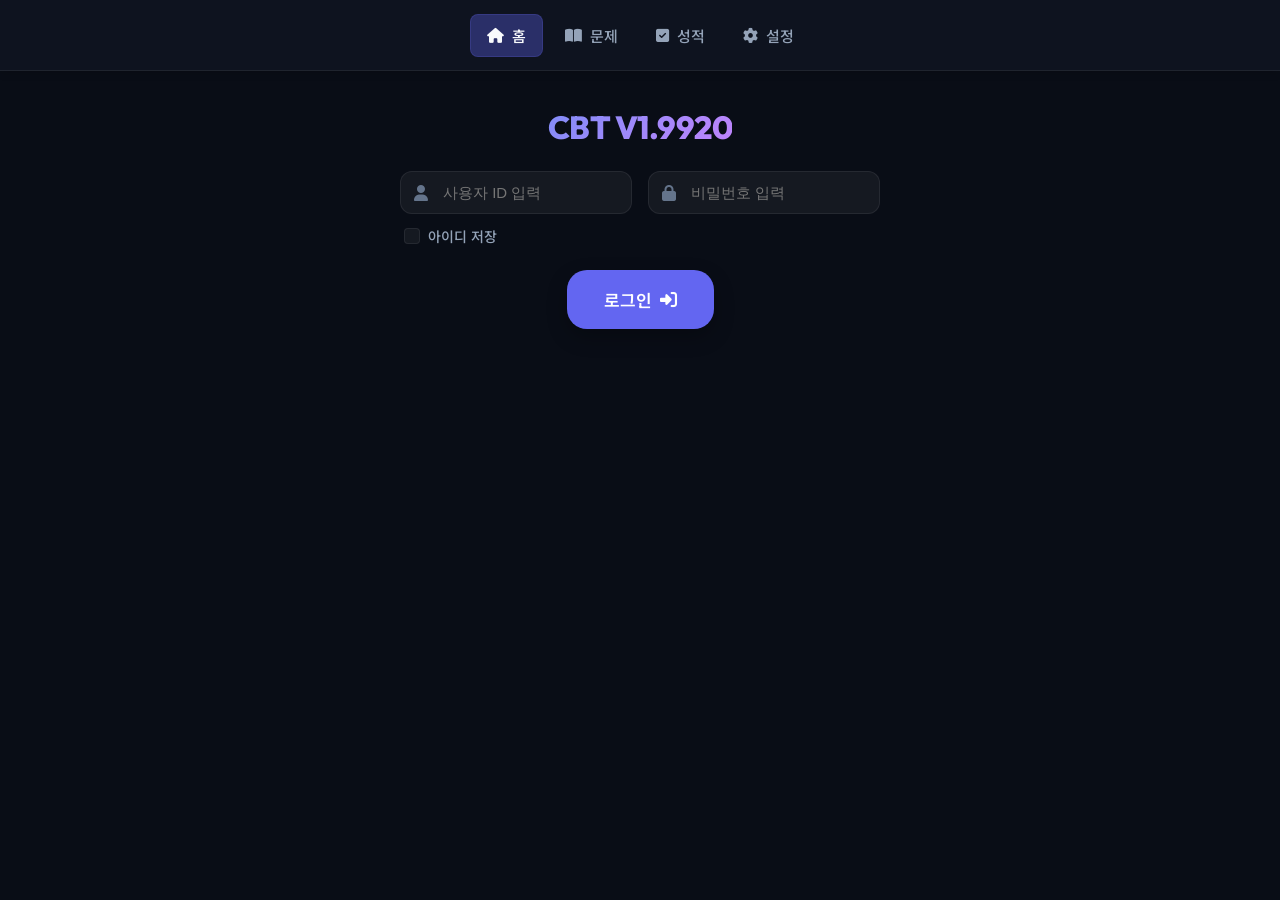
==== index.html @ db6ed2b8 "V1.9921" ====
<!-- ======================================================= -->
<!-- CBT 웹 앱 Version: V1.9921                            -->
<!-- ======================================================= -->
<!DOCTYPE html>
<html lang="ko">
<head>
    <meta charset="UTF-8">
    <meta name="viewport" content="width=device-width, initial-scale=1.0">
    <title>CBT V1.9921 - 최강 CBT 스타일 문제풀이</title>
    <meta name="description" content="에너지기능사, 에너지산업관리기사, 에너지기능장, 가스기능사, 공조기능사 기출문제 무료 CBT 풀이 사이트. 실시간 채점 및 자동 힌트 제공.">
    <!-- Google Fonts -->
    <link rel="preconnect" href="https://fonts.googleapis.com">
    <link rel="preconnect" href="https://fonts.gstatic.com" crossorigin>
    <link href="https://fonts.googleapis.com/css2?family=Inter:wght@300;400;500;600;700&family=Noto+Sans+KR:wght@300;400;500;700&family=Outfit:wght@400;600;800&display=swap" rel="stylesheet">
    <!-- FontAwesome for icons -->
    <link rel="stylesheet" href="https://cdnjs.cloudflare.com/ajax/libs/font-awesome/6.4.0/css/all.min.css">
    <!-- Custom CSS -->
    <link rel="stylesheet" href="css/style.css?v=1.9921">
</head>
<body>
    <!-- Premium Header -->
    <header class="app-header">
        <div class="header-container">
            <nav class="main-nav">
                <button class="nav-item active" data-tab="home" id="nav-home">
                    <i class="fa-solid fa-house"></i> <span class="nav-text">홈</span>
                </button>
                <button class="nav-item" data-tab="quiz" id="nav-quiz">
                    <i class="fa-solid fa-book-open"></i> <span class="nav-text">문제</span>
                </button>
                <button class="nav-item" data-tab="grading" id="nav-grading">
                    <i class="fa-solid fa-square-check"></i> <span class="nav-text">성적</span>
                </button>
                <button class="nav-item" data-tab="settings" id="nav-settings">
                    <i class="fa-solid fa-gear"></i> <span class="nav-text">설정</span>
                </button>
            </nav>
        </div>
    </header>

    <main class="app-content">
        <!-- 1. Home / Introduction Screen -->
        <section id="home-screen" class="view-section active-view">
            <div class="hero-section">
                <h1 class="hero-title"><span class="gradient-text">CBT V1.9921</span></h1>
                
                <!-- Login Box -->
                <div class="login-box" id="login-form-container">
                    <div class="login-inputs-wrapper">
                        <div class="login-inputs">
                            <div class="input-field">
                                <i class="fa-solid fa-user input-icon"></i>
                                <input type="text" id="login-id" placeholder="사용자 ID 입력" required autocomplete="username">
                            </div>
                            <div class="input-field">
                                <i class="fa-solid fa-lock input-icon"></i>
                                <input type="password" id="login-pw" placeholder="비밀번호 입력" required autocomplete="current-password">
                            </div>
                        </div>
                        <div class="login-options">
                            <label for="save-id-check" class="save-id-label">
                                <input type="checkbox" id="save-id-check">
                                <span>아이디 저장</span>
                            </label>
                        </div>
                    </div>
                </div>

                <!-- Welcome Profile Box -->
                <div class="welcome-box hidden" id="welcome-container">
                    <button class="btn btn-primary hidden" id="home-resume-btn">▶</button>
                </div>

                <div class="hero-buttons">
                    <button class="btn btn-primary btn-large" id="login-submit-btn">
                        로그인 <i class="fa-solid fa-right-to-bracket"></i>
                    </button>
                </div>
            </div>

            <!-- Subject Cards Grid (Hidden initially, shown after click) -->
            <div class="features-section hidden" id="subject-selection-section">
                <div class="subject-grid">
                    <div class="subject-card" data-subject="gas">
                        <div class="subject-card-header">
                            <i class="fa-solid fa-fire subject-icon gas-icon"></i>
                            <h3>가스기능사</h3>
                            <span class="subject-rounds">18회차</span>
                        </div>
                    </div>

                    <div class="subject-card" data-subject="energy_industrial">
                        <div class="subject-card-header">
                            <i class="fa-solid fa-gears subject-icon energy-i-icon"></i>
                            <h3>에너지관리산업기사</h3>
                            <span class="subject-rounds">22회차</span>
                        </div>
                    </div>

                    <div class="subject-card" data-subject="energy_master">
                        <div class="subject-card-header">
                            <i class="fa-solid fa-award subject-icon master-icon"></i>
                            <h3>에너지관리기능장</h3>
                            <span class="subject-rounds">20회차</span>
                        </div>
                    </div>
                    
                    <div class="subject-card" data-subject="energy_craftsman">
                        <div class="subject-card-header">
                            <i class="fa-solid fa-bolt subject-icon energy-icon"></i>
                            <h3>에너지기능사</h3>
                            <span class="subject-rounds">준비 중</span>
                        </div>
                    </div>

                    <div class="subject-card" data-subject="air_conditioning">
                        <div class="subject-card-header">
                            <i class="fa-solid fa-wind subject-icon air-icon"></i>
                            <h3>공조냉동기계기능사</h3>
                            <span class="subject-rounds">준비 중</span>
                        </div>
                    </div>
                </div>
            </div>
        </section>
        <!-- ========================================== -->
        <!-- 2. 과목별 회차 선택 화면 (Rounds Screen)   -->
        <!-- ========================================== -->
        <section id="rounds-screen" class="view-section">
            <!-- 🔥 [V1.9921 신규] 여러 시리즈(기출, 모의 등)가 동적으로 생성될 뼈대 컨테이너 -->
            <!-- 주의: 기존의 고정된 제목(h2), 오답버튼, rounds-list는 지워야 합니다. -->
            <div id="series-container">
                <!-- app.js가 JSON 데이터를 읽어들여 이곳에 자동으로 
                     [시리즈 제목 : 오답풀기] + [회차버튼 그리드] 세트를 반복해서 만들어냅니다. -->
            </div>
        </section>

        <!-- 3. Quiz Solving Screen -->
        <section id="quiz-screen" class="view-section">
            <div class="quiz-container">
                <!-- Left Pane: Navigation grid (1~60) -->
                <aside class="quiz-sidebar">
                    <div class="sidebar-header">
                        <span class="sidebar-title">답안 마킹 현황</span>
                        <span class="sidebar-progress" id="quiz-progress-text">0 / 60</span>
                    </div>
                    
                    <div class="marking-filter-group" id="marking-filter-group">
                        <button class="marking-filter-btn active" data-filter="all">전체</button>
                        <button class="marking-filter-btn" data-filter="wrong">오답</button>
                        <button class="marking-filter-btn" data-filter="checked">체크</button>
                    </div>
                    
                    <div class="marking-grid" id="marking-sheet">
                        <!-- Dynamically generated marking buttons 1 to 60 -->
                    </div>
                    
                    <div class="sidebar-footer">
                        <button class="btn btn-danger btn-full" id="quiz-submit-btn">
                            <i class="fa-solid fa-paper-plane"></i> 시험 제출하기
                        </button>
                    </div>
                </aside>

                <!-- Right Pane: Main Question display -->
                <article class="quiz-main">
                    <div class="quiz-header">
                        <div class="quiz-meta">
                            <span class="subject-tag" id="quiz-subject-name">가스기능사</span>
                            <span class="round-tag" id="quiz-round-name">2017년 1회</span>
                        </div>
                        <div class="quiz-header-right">
                            <span id="filter-status-badge" class="filter-badge badge-all" style="margin-right: 12px;">전체</span>
                            <div class="quiz-timer" style="margin-right: 10px;">
                                <i class="fa-regular fa-clock"></i> <span id="timer-text">00:00</span>
                            </div>
                            <!-- 🏆 실시간 누적 스코어 표시 영역 -->
                            <div class="quiz-score" id="quiz-score-container" style="background: rgba(16, 185, 129, 0.12); border: 1px solid var(--success-border); padding: 6px 12px; border-radius: 8px; font-size: 15px; font-weight: 700; color: var(--success); display: inline-flex; align-items: center; gap: 6px; min-width: 110px; justify-content: center; margin-right: 10px; font-family: 'Outfit', sans-serif;">
                                <i class="fa-solid fa-trophy"></i>  <span id="score-text">0</span>
                            </div>
                            <button class="btn btn-outline btn-sm" id="calculator-btn" aria-label="계산기" style="display: inline-flex; align-items: center; justify-content: center; width: 38px; height: 38px; padding: 0; border-radius: 50%; margin-right: 10px;"><i class="fa-solid fa-calculator" style="font-size: 1.5em;"></i></button>
                            <button class="btn btn-danger btn-sm" id="quiz-top-submit-btn">제출</button>
                        </div>
                    </div>

                    <!-- Active Question Card -->
                    <div class="question-card" id="active-question-card">
                        <div class="question-title-wrapper">
                            <span class="question-num-badge" id="question-num">01</span>
                            <h3 class="question-text" id="question-text">
                                질문 텍스트가 여기에 표시됩니다.
                            </h3>
                        </div>

                        <!-- Choices List -->
                        <div class="choices-list" id="choices-container">
                            <div class="choice-item" data-choice="1">
                                <button class="choice-num-btn" data-choice="1">
                                    ①
                                    <i class="fa-solid fa-check check-overlay"></i>
                                </button>
                                <button class="choice-text-btn" data-choice="1">보기 1 내용</button>
                            </div>
                            <div class="choice-item" data-choice="2">
                                <button class="choice-num-btn" data-choice="2">
                                    ②
                                    <i class="fa-solid fa-check check-overlay"></i>
                                </button>
                                <button class="choice-text-btn" data-choice="2">보기 2 내용</button>
                            </div>
                            <div class="choice-item" data-choice="3">
                                <button class="choice-num-btn" data-choice="3">
                                    ③
                                    <i class="fa-solid fa-check check-overlay"></i>
                                </button>
                                <button class="choice-text-btn" data-choice="3">보기 3 내용</button>
                            </div>
                            <div class="choice-item" data-choice="4">
                                <button class="choice-num-btn" data-choice="4">
                                    ④
                                    <i class="fa-solid fa-check check-overlay"></i>
                                </button>
                                <button class="choice-text-btn" data-choice="4">보기 4 내용</button>
                            </div>
                        </div>

                        <!-- Interactive Action Buttons -->
                        <div class="question-actions">
                            <button class="btn btn-outline" id="prev-question-btn">
                                <i class="fa-solid fa-chevron-left"></i> 이전
                            </button>
                            <button class="btn btn-warning" id="hint-toggle-btn">
                                <i class="fa-regular fa-lightbulb"></i> 힌트
                            </button>
                            <button class="btn btn-outline" id="next-question-btn">
                                다음 <i class="fa-solid fa-chevron-right"></i>
                            </button>
                        </div>

                        <!-- Auto-opening Explanation Panel -->
                        <div class="explanation-panel collapsed" id="explanation-box">
                            <div class="explanation-content" id="explanation-text">
                                해설 정보가 이곳에 노출됩니다.
                            </div>
                        </div>
                    </div>
                </article>
            </div>
        </section>
        <!-- 5. Grading Dashboard Screen -->
        <section id="grading-screen" class="view-section">
            <div class="grading-dashboard-card" style="background: rgba(255, 255, 255, 0.02); border: 1px solid var(--glass-border); border-radius: var(--border-radius-lg); padding: 24px;">
                <div class="grading-dashboard-header">
                    <h2><i class="fa-solid fa-square-check"></i> 개인 학습 통계 및 로그</h2>
                    <p class="grading-dashboard-subtitle">로그인된 사용자의 실시간 학습 기록 및 정답률 통계입니다.</p>
                </div>

                <!-- Sub Tab Navigation -->
                <div class="sub-tab-container">
                    <button class="sub-tab-btn active" data-subtab="stats">채점</button>
                    <button class="sub-tab-btn" data-subtab="ranking">순위</button>
                </div>

                <!-- Tab 1: Stats & Logs -->
                <div id="subtab-content-stats" class="subtab-content active">
                    <!-- Dashboard Stats Grid (Moved here) -->
                    <div class="stats-grid" style="display: grid; grid-template-columns: repeat(auto-fit, minmax(200px, 1fr)); gap: 16px; margin: 24px 0;">
                        <div class="stat-card">
                            <div class="stat-icon-wrapper purple">
                                <i class="fa-solid fa-book-open"></i>
                            </div>
                            <div class="stat-info">
                                <span class="stat-value" id="stats-total-solved">0</span>
                                <span class="stat-label">푼 문제 수</span>
                            </div>
                        </div>
                        
                        <div class="stat-card">
                            <div class="stat-icon-wrapper green">
                                <i class="fa-solid fa-circle-check"></i>
                            </div>
                            <div class="stat-info">
                                <span class="stat-value" id="stats-correct-rate">0%</span>
                                <span class="stat-label">평균 정답률</span>
                            </div>
                        </div>

                        <div class="stat-card">
                            <div class="stat-icon-wrapper blue">
                                <i class="fa-solid fa-trophy"></i>
                            </div>
                            <div class="stat-info">
                                <span class="stat-value" id="stats-passed-exams">0</span>
                                <span class="stat-label">합격한 회차</span>
                            </div>
                        </div>
                    </div>

                    <div class="user-dashboard-row">
                        <!-- Last Solved Exam Card -->
                        <div class="dashboard-box last-solved-box">
                            <h3><i class="fa-solid fa-clock-rotate-left"></i> 마지막 풀었던 문제</h3>
                            <div id="last-solved-info" class="last-solved-content">
                                <p class="no-data-msg">최근 학습한 이력이 없습니다.</p>
                            </div>
                        </div>

                        <!-- Activity Logs Card -->
                        <div class="dashboard-box logs-box">
                            <h3><i class="fa-solid fa-list-ul"></i> 최근 학습 활동 로그</h3>
                            <div class="logs-container" id="user-activity-logs">
                                <p class="no-data-msg">활동 로그가 없습니다.</p>
                            </div>
                        </div>
                    </div>
                </div>

                <!-- Tab 2: Rankings -->
                <div id="subtab-content-ranking" class="subtab-content">
                    <!-- User Ranking Leaderboard Card -->
                    <div class="dashboard-box ranking-box" style="margin-top: 16px;">
                        <h3><i class="fa-solid fa-ranking-star"></i> 사용자 순위 (게임 스코어)</h3>
                        <div class="ranking-container" id="leaderboard-list">
                            <p class="no-data-msg">순위 정보가 없습니다.</p>
                        </div>
                    </div>
                </div>
            </div>
        </section>

        <!-- 6. Settings Screen -->
        <section id="settings-screen" class="view-section">
            <div class="settings-card">
                <h2 class="settings-title"><i class="fa-solid fa-gear"></i> 설정</h2>
                <div class="settings-list">
                    <div class="settings-item">
                        <div class="settings-info">
                            <span class="settings-label">화면 테마 설정</span>
                            <span class="settings-desc">라이트 모드와 다크 모드를 전환합니다.</span>
                        </div>
                        <button id="theme-toggle" class="icon-btn" aria-label="테마 변경">
                            <i class="fa-solid fa-moon"></i>
                        </button>
                    </div>
                    <div class="settings-item">
                        <div class="settings-info">
                            <span class="settings-label">자동 로그아웃 시간</span>
                            <span class="settings-desc">마우스 이동 등 조작이 없을 때 안전을 위해 로그아웃되는 유휴 시간입니다.</span>
                        </div>
                        <select id="auto-logout-select" class="settings-select">
                            <option value="10">10분</option>
                            <option value="30" selected>30분</option>
                            <option value="50">50분</option>
                        </select>
                    </div>
                    <div class="settings-item">
                        <div class="settings-info">
                            <span class="settings-label">시스템 로그 보관 개수</span>
                            <span class="settings-desc">브라우저에 보관할 최대 시스템 로그 개수를 설정합니다.</span>
                        </div>
                        <select id="max-logs-select" class="settings-select">
                            <option value="100" selected>100개</option>
                            <option value="500">500개</option>
                        </select>
                    </div>
                    <div class="settings-item">
                        <div class="settings-info">
                            <span class="settings-label">계정 관리</span>
                            <span class="settings-desc">현재 계정에서 로그아웃합니다.</span>
                        </div>
                        <button class="btn btn-sm btn-outline" id="logout-btn">로그아웃</button>
                    </div>
                </div>
            </div>
            
            <!-- 시스템 로그 아코디언 카드 -->
            <div class="settings-card" style="margin-top: 24px;">
                <h2 class="settings-title" style="display: flex; justify-content: space-between; align-items: center; border-bottom: 1px solid var(--glass-border); padding-bottom: 12px; margin-bottom: 16px;">
                    <span><i class="fa-solid fa-terminal"></i> 시스템 로그</span>
                    <div style="display: flex; gap: 8px;">
                        <button id="view-logs-btn" class="btn btn-sm btn-primary" style="font-size: 11px; padding: 4px 8px; height: auto;"><i class="fa-solid fa-expand"></i> 크게보기</button>
                        <button id="clear-logs-btn" class="btn btn-sm btn-outline" style="font-size: 11px; padding: 4px 8px; height: auto;">지우기</button>
                        <button id="copy-ko-logs-btn" class="btn btn-sm btn-outline" style="font-size: 11px; padding: 4px 8px; height: auto;">한글</button>
                        <button id="copy-raw-logs-btn" class="btn btn-sm btn-outline" style="font-size: 11px; padding: 4px 8px; height: auto;">압축</button>
                    </div>
                </h2>
                <div class="settings-list">
                    <div id="system-logs-container" style="max-height: 250px; overflow-y: auto; background: rgba(0,0,0,0.3); border: 1px solid var(--glass-border); border-radius: var(--border-radius-sm); padding: 12px; font-family: 'Courier New', Courier, monospace; font-size: 11px; line-height: 1.5; color: var(--text-secondary);">
                        <div style="color: var(--text-muted); text-align: center; padding: 20px;">로그 내역이 없습니다.</div>
                    </div>
                </div>
            </div>
        </section>
    </main>

    <!-- 4. Premium Result Modal Overlay -->
    <div class="modal-overlay" id="result-modal">
        <div class="modal-card">
            <div class="modal-header">
                <i class="fa-solid fa-graduation-cap modal-header-icon"></i>
                <h2>시험 결과 리포트</h2>
            </div>
            
            <div class="modal-body">
                <div class="score-circle-wrapper">
                    <!-- SVG Circular Progress Bar -->
                    <svg class="score-ring" width="160" height="160">
                        <circle class="score-ring-bg" cx="80" cy="80" r="70" stroke-width="12" fill="transparent"></circle>
                        <circle class="score-ring-bar" id="score-ring-bar" cx="80" cy="80" r="70" stroke-width="12" fill="transparent" stroke-dasharray="440" stroke-dashoffset="440"></circle>
                    </svg>
                    <div class="score-display">
                        <span class="score-number" id="result-score">45 / 60</span>
                        <span class="score-percentage" id="result-percent">75%</span>
                    </div>
                </div>

                <div class="result-status-badge pass" id="result-status-badge">
                    합격 (PASS)
                </div>

                <div class="result-details">
                    <div class="detail-item">
                        <span class="detail-label">소요 시간</span>
                        <span class="detail-value" id="result-time-spent">12분 34초</span>
                    </div>
                    <div class="detail-item">
                        <span class="detail-label">맞은 문제</span>
                        <span class="detail-value text-green" id="result-correct-count">45문제</span>
                    </div>
                    <div class="detail-item">
                        <span class="detail-label">틀린 문제</span>
                        <span class="detail-value text-red" id="result-wrong-count">15문제</span>
                    </div>
                </div>
                
                <p class="result-msg" id="result-msg-text">
                    축하합니다! 기준 점수(60점)를 초과하여 합격권에 도달하셨습니다.
                </p>
            </div>
            
            <div class="modal-footer">
                <button class="btn btn-outline" id="result-review-btn">오답 확인하기</button>
                <button class="btn btn-primary" id="result-close-btn">완료</button>
            </div>
        </div>
    </div>

    <!-- Calculator Modal -->
    <div class="modal-overlay" id="calculator-modal">
        <div class="modal-card calculator-card">
            <!-- 👇 추가된 드래그 이동 손잡이 영역 👇 -->
            <div id="calculator-header" style="cursor: move; display: flex; justify-content: space-between; align-items: center; padding: 10px 16px; margin: -16px -16px 16px -16px; background: rgba(255,255,255,0.05); border-bottom: 1px solid var(--glass-border); color: var(--text-secondary); font-size: 12px; border-radius: 12px 12px 0 0;">
                <span style="width: 20px;"></span> <!-- 텍스트 중앙 정렬을 위한 투명 여백 -->
                <span><i class="fa-solid fa-grip-lines"></i> 이 곳을 잡아 끌어 이동하세요</span>
                <!-- 우측 X 닫기 버튼 (기존 id 재사용) -->
                <i class="fa-solid fa-xmark" id="calculator-close-btn" style="cursor: pointer; font-size: 16px; width: 20px; text-align: right;" title="닫기"></i>
            </div>

            <div class="modal-body calculator-body">
                <div id="calculator-display" class="calculator-display">
                    <div id="calculator-formula" class="calculator-formula-line">0</div>
                    <div id="calculator-result" class="calculator-result-line">&nbsp;</div>
                </div>
                <div class="calculator-grid">
                    <!-- 1행 -->
                    <button class="calculator-btn btn" data-value="sqrt(">√</button>
                    <button class="calculator-btn btn" data-value="ln(">ln</button>
                    <button class="calculator-btn btn" data-value="log(">log</button>
                    <button class="calculator-btn btn" data-value="^">x<sup>y</sup></button>
                    <button class="btn" id="calc-constant-btn">π</button>
                    
                    <!-- 2행 -->
                    <button class="calculator-btn btn" data-value="7">7</button>
                    <button class="calculator-btn btn" data-value="8">8</button>
                    <button class="calculator-btn btn" data-value="9">9</button>
                    <button class="calculator-btn btn" data-value="C">C</button>
                    <button class="calculator-btn btn" data-value="backspace"><i class="fa-solid fa-delete-left"></i></button>
                    
                    <!-- 3행 -->
                    <button class="calculator-btn btn" data-value="4">4</button>
                    <button class="calculator-btn btn" data-value="5">5</button>
                    <button class="calculator-btn btn" data-value="6">6</button>
                    <button class="calculator-btn btn" data-value="×">×</button>
                    <button class="calculator-btn btn" data-value="÷">÷</button>
                    
                    <!-- 4행 -->
                    <button class="calculator-btn btn" data-value="1">1</button>
                    <button class="calculator-btn btn" data-value="2">2</button>
                    <button class="calculator-btn btn" data-value="3">3</button>
                    <button class="calculator-btn btn" data-value="+">+</button>
                    <button class="calculator-btn btn" data-value="-">-</button>
                    
                    <!-- 5행 -->
                    <button class="calculator-btn btn" data-value="(">(</button>
                    <button class="calculator-btn btn" data-value=")">)</button>
                    <button class="calculator-btn btn" data-value="0">0</button>
                    <button class="calculator-btn btn" data-value=".">.</button>
                    <button class="calculator-btn btn" data-value="=">=</button>
                </div>

                <!-- 🔥 상수 선택 모달 팝업 (계산기 그리드 바로 밑에 추가) -->
                <!-- 🔥 상수 선택 모달 팝업 (내용 초간단 요약 버전) -->
                <div id="constant-modal">
                    <div class="constant-header">
                        <span><i class="fa-solid fa-book"></i> 자주 쓰는 상수</span>
                        <button id="constant-close-btn" class="constant-close-btn"><i class="fa-solid fa-xmark"></i></button>
                    </div>
                    <!-- 🔥 상수 모달 팝업 내부 (1줄 요약 버전) -->
                    <!-- 🔥 상수 모달 팝업 내부 (kcal / kJ 분리 및 기호 완벽 추가) -->
                    <div class="constant-body">
                        <!-- 1. 기초 상수 -->
                        <div>
                            <div class="constant-group-title">기초 상수</div>
                            <div class="constant-item" data-val="3.141592">
                                <span class="constant-desc">원주율 (π) :</span>
                                <span class="constant-val">3.141592</span>
                            </div>
                            <div class="constant-item" data-val="9.80665">
                                <span class="constant-desc">중력가속도 (g) :</span>
                                <div><span class="constant-val">9.80665</span><span style="font-size: 12px; color: var(--text-muted); font-weight: 500; margin-left: 4px;">m/s²</span></div>
                            </div>
                            <div class="constant-item" data-val="0.287">
                                <span class="constant-desc">공기 기체상수 (R) :</span>
                                <div><span class="constant-val">0.287</span><span style="font-size: 12px; color: var(--text-muted); font-weight: 500; margin-left: 4px;">kJ/kg·K</span></div>
                            </div>
                        </div>

                        <!-- 2. 비열 (Specific Heat) -->
                        <div>
                            <div class="constant-group-title">비열 (kJ / kcal)</div>
                            <div class="constant-item" data-val="4.186">
                                <span class="constant-desc">물 비열 (kJ) :</span>
                                <div><span class="constant-val">4.186</span><span style="font-size: 12px; color: var(--text-muted); font-weight: 500; margin-left: 4px;">kJ/kg·K</span></div>
                            </div>
                            <div class="constant-item" data-val="1">
                                <span class="constant-desc">물 비열 (kcal) :</span>
                                <div><span class="constant-val">1</span><span style="font-size: 12px; color: var(--text-muted); font-weight: 500; margin-left: 4px;">kcal/kg·℃</span></div>
                            </div>
                            <div class="constant-item" data-val="2.093">
                                <span class="constant-desc">얼음 비열 (kJ) :</span>
                                <div><span class="constant-val">2.093</span><span style="font-size: 12px; color: var(--text-muted); font-weight: 500; margin-left: 4px;">kJ/kg·K</span></div>
                            </div>
                            <div class="constant-item" data-val="0.5">
                                <span class="constant-desc">얼음 비열 (kcal) :</span>
                                <div><span class="constant-val">0.5</span><span style="font-size: 12px; color: var(--text-muted); font-weight: 500; margin-left: 4px;">kcal/kg·℃</span></div>
                            </div>
                        </div>

                        <!-- 3. 잠열 (Latent Heat) -->
                        <div>
                            <div class="constant-group-title">잠열 (kJ / kcal)</div>
                            <div class="constant-item" data-val="2257">
                                <span class="constant-desc">물 증발잠열 (kJ) :</span>
                                <div><span class="constant-val">2257</span><span style="font-size: 12px; color: var(--text-muted); font-weight: 500; margin-left: 4px;">kJ/kg</span></div>
                            </div>
                            <div class="constant-item" data-val="539">
                                <span class="constant-desc">물 증발잠열 (kcal) :</span>
                                <div><span class="constant-val">539</span><span style="font-size: 12px; color: var(--text-muted); font-weight: 500; margin-left: 4px;">kcal/kg</span></div>
                            </div>
                            <div class="constant-item" data-val="333.5">
                                <span class="constant-desc">얼음 융해잠열 (kJ) :</span>
                                <div><span class="constant-val">333.5</span><span style="font-size: 12px; color: var(--text-muted); font-weight: 500; margin-left: 4px;">kJ/kg</span></div>
                            </div>
                            <div class="constant-item" data-val="79.68">
                                <span class="constant-desc">얼음 융해잠열 (kcal) :</span>
                                <div><span class="constant-val">79.68</span><span style="font-size: 12px; color: var(--text-muted); font-weight: 500; margin-left: 4px;">kcal/kg</span></div>
                            </div>
                        </div>

                        <!-- 4. 압력 환산 -->
                        <div>
                            <div class="constant-group-title">압력 환산 (1 atm)</div>
                            <div class="constant-item" data-val="101.325">
                                <span class="constant-desc">대기압 :</span>
                                <div><span class="constant-val">101.325</span><span style="font-size: 12px; color: var(--text-muted); font-weight: 500; margin-left: 4px;">kPa</span></div>
                            </div>
                            <div class="constant-item" data-val="1.01325">
                                <span class="constant-desc">대기압 :</span>
                                <div><span class="constant-val">1.01325</span><span style="font-size: 12px; color: var(--text-muted); font-weight: 500; margin-left: 4px;">bar</span></div>
                            </div>
                            <div class="constant-item" data-val="760">
                                <span class="constant-desc">수은주 :</span>
                                <div><span class="constant-val">760</span><span style="font-size: 12px; color: var(--text-muted); font-weight: 500; margin-left: 4px;">mmHg</span></div>
                            </div>
                            <div class="constant-item" data-val="10.332">
                                <span class="constant-desc">수두 :</span>
                                <div><span class="constant-val">10.332</span><span style="font-size: 12px; color: var(--text-muted); font-weight: 500; margin-left: 4px;">mH₂O</span></div>
                            </div>
                        </div>

                        <!-- 5. 에너지 변환 -->
                        <div>
                            <div class="constant-group-title">에너지 및 동력 변환</div>
                            <div class="constant-item" data-val="4.1868">
                                <span class="constant-desc">1 kcal :</span>
                                <div><span class="constant-val">4.1868</span><span style="font-size: 12px; color: var(--text-muted); font-weight: 500; margin-left: 4px;">kJ</span></div>
                            </div>
                            <div class="constant-item" data-val="860">
                                <span class="constant-desc">1 kWh :</span>
                                <div><span class="constant-val">860</span><span style="font-size: 12px; color: var(--text-muted); font-weight: 500; margin-left: 4px;">kcal</span></div>
                            </div>
                            <div class="constant-item" data-val="0.746">
                                <span class="constant-desc">1 HP :</span>
                                <div><span class="constant-val">0.746</span><span style="font-size: 12px; color: var(--text-muted); font-weight: 500; margin-left: 4px;">kW</span></div>
                            </div>
                            <div class="constant-item" data-val="0.735">
                                <span class="constant-desc">1 PS :</span>
                                <div><span class="constant-val">0.735</span><span style="font-size: 12px; color: var(--text-muted); font-weight: 500; margin-left: 4px;">kW</span></div>
                            </div>
                            <div class="constant-item" data-val="632.3">
                                <span class="constant-desc">1 PS :</span>
                                <div><span class="constant-val">632.3</span><span style="font-size: 12px; color: var(--text-muted); font-weight: 500; margin-left: 4px;">kcal/h</span></div>
                            </div>
                        </div>
                    </div>

                </div>
                </div>
            </div>
        </div>
    </div>

    <!-- 문제 이동 모달 -->
    <div id="question-jump-modal" class="modal-overlay">
    <div class="modal-card" style="max-width: 400px; padding: 24px;">
        <div style="display: flex; justify-content: space-between; align-items: center; border-bottom: 1px solid var(--glass-border); padding-bottom: 15px; margin-bottom: 20px;">
        <div class="marking-filter-group" style="flex: 1; margin-right: 15px; margin-bottom: 0; border: none; padding-bottom: 0;">
            <button class="marking-filter-btn active" data-filter="all">전체</button>
            <button class="marking-filter-btn" data-filter="wrong">오답</button>
            <button class="marking-filter-btn" data-filter="checked">체크</button>
        </div>
        <button id="question-jump-close-btn" style="background: none; border: none; color: var(--danger); font-size: 20px; cursor: pointer;">
            <i class="fa-solid fa-xmark"></i>
        </button>
        </div>
        <!-- 기존 사이드바의 마킹 그리드 디자인 클래스 재활용 -->
        <div id="question-jump-grid" class="marking-grid" style="max-height: 60vh; overflow-y: auto; padding-right: 4px;">
        <!-- 문제 번호 버튼들이 JS로 렌더링됨 -->
        </div>
    </div>
    </div>

    <!-- 시스템 로그 전체 조회 모달 -->
    <div id="system-logs-modal" class="modal-overlay">
        <div class="modal-card" style="max-width: 600px; padding: 24px; width: 90%;">
            <div style="display: flex; justify-content: space-between; align-items: center; border-bottom: 1px solid var(--glass-border); padding-bottom: 15px; margin-bottom: 20px;">
                <h3 style="margin: 0; font-size: 18px; color: var(--text-primary);"><i class="fa-solid fa-terminal"></i> 전체 시스템 로그 조회</h3>
                <button id="system-logs-close-btn" style="background: none; border: none; color: var(--danger); font-size: 20px; cursor: pointer;">
                    <i class="fa-solid fa-xmark"></i>
                </button>
            </div>
            <div id="modal-system-logs-container" style="max-height: 50vh; overflow-y: auto; background: rgba(0,0,0,0.3); border: 1px solid var(--glass-border); border-radius: var(--border-radius-sm); padding: 16px; font-family: 'Courier New', Courier, monospace; font-size: 12px; line-height: 1.6; color: var(--text-secondary); margin-bottom: 16px;">
                <div style="color: var(--text-muted); text-align: center; padding: 20px;">로그 내역이 없습니다.</div>
            </div>
            <div style="display: flex; justify-content: flex-end; gap: 8px;">
                <button id="modal-clear-logs-btn" class="btn btn-sm btn-outline">로그 삭제</button>
                <button id="modal-copy-ko-btn" class="btn btn-sm btn-primary">한글 복사</button>
                <button id="modal-copy-raw-btn" class="btn btn-sm btn-outline">압축 복사</button>
            </div>
        </div>
    </div>

  

    <!-- Custom JavaScript -->
    <script src="js/app.js?v=1.9918"></script>
</body>
</html>
---- css/style.css ----
/* Antigravity CBT CSS Design System - Premium Dark Theme & Glassmorphism V1.9921 */

:root {
    /* Color Palette */
    --bg-primary: #090d16;
    --bg-secondary: #121824;
    --bg-tertiary: #1b2336;
    --glass-bg: rgba(18, 24, 36, 0.7);
    --glass-border: rgba(255, 255, 255, 0.07);
    
    --primary: #6366f1;
    --primary-hover: #4f46e5;
    --primary-glow: rgba(99, 102, 241, 0.35);
    
    --success: #10b981;
    --success-bg: rgba(16, 185, 129, 0.25); /* 연한 녹색 조금 더 진하게 (0.15 -> 0.25) */
    --success-border: rgba(16, 185, 129, 0.4);
    
    --danger: #ff4444; /* 핑크빛을 없앤 선명한 빨간색 */
    --danger-bg: rgba(255, 68, 68, 0.2); /* 배경을 살짝 더 진하게 (0.15 -> 0.2) */
    --danger-border: rgba(255, 68, 68, 0.6); /* 테두리를 더 또렷하게 (0.4 -> 0.6) */
    --wrong: #f97316; /* 오답을 나타내는 주황색 */
    --wrong-bg: rgba(249, 115, 22, 0.25); /* 연한 주황도 동일한 비율(0.25)로 조금 더 진하게 설정 */
    --wrong-hover: #ea580c; /* 오답 호버 시 조금 더 어두운 주황색 */
    
    --warning: #fbbf24;
    --warning-bg: rgba(251, 191, 36, 0.12);
    --warning-border: rgba(251, 191, 36, 0.35);
    
    --text-primary: #f8fafc;
    --text-secondary: #94a3b8;
    --text-muted: #64748b;
    
    --shadow-sm: 0 2px 8px rgba(0, 0, 0, 0.15);
    --shadow-md: 0 8px 20px rgba(0, 0, 0, 0.25);
    --shadow-lg: 0 16px 40px rgba(0, 0, 0, 0.4);
    --shadow-glow: 0 0 20px var(--primary-glow);
    
    --border-radius-sm: 8px;
    --border-radius-md: 12px;
    --border-radius-lg: 20px;
    
    --transition-fast: 0.2s cubic-bezier(0.4, 0, 0.2, 1);
    --transition-normal: 0.3s cubic-bezier(0.4, 0, 0.2, 1);
}

/* Light Theme Variables */
[data-theme="light"] {
    --bg-primary: #f1f5f9;
    --bg-secondary: #ffffff;
    --bg-tertiary: #e2e8f0;
    --glass-bg: rgba(255, 255, 255, 0.8);
    --glass-border: rgba(0, 0, 0, 0.06);
    
    --primary: #4f46e5;
    --primary-hover: #3730a3;
    --primary-glow: rgba(79, 70, 229, 0.2);
    
    --text-primary: #0f172a;
    --text-secondary: #475569;
    --text-muted: #94a3b8;
    
    --shadow-sm: 0 2px 8px rgba(0, 0, 0, 0.05);
    --shadow-md: 0 8px 20px rgba(0, 0, 0, 0.08);
    --shadow-lg: 0 16px 32px rgba(0, 0, 0, 0.12);
}

/* Core Reset */
* {
    box-sizing: border-box;
    margin: 0;
    padding: 0;
}

body {
    background-color: var(--bg-primary);
    color: var(--text-primary);
    font-family: 'Inter', 'Noto Sans KR', sans-serif;
    min-height: 100vh;
    display: flex;
    flex-direction: column;
    overflow-x: hidden;
    transition: background-color var(--transition-normal), color var(--transition-normal);
}

/* Scrollbars */
::-webkit-scrollbar {
    width: 8px;
    height: 8px;
}
::-webkit-scrollbar-track {
    background: var(--bg-primary);
}
::-webkit-scrollbar-thumb {
    background: var(--bg-tertiary);
    border-radius: 4px;
}
::-webkit-scrollbar-thumb:hover {
    background: var(--text-muted);
}

/* App Header Styling */
.app-header {
    background: var(--glass-bg);
    backdrop-filter: blur(12px);
    -webkit-backdrop-filter: blur(12px);
    border-bottom: 1px solid var(--glass-border);
    position: sticky;
    top: 0;
    z-index: 100;
    box-shadow: var(--shadow-sm);
    transition: background var(--transition-normal), border var(--transition-normal);
}

.header-container {
    max-width: 1400px;
    margin: 0 auto;
    padding: 0 24px;
    height: 70px;
    display: flex;
    align-items: center;
    justify-content: center; /* space-between에서 center로 변경하여 단추들을 한 곳으로 모음 */
}

.logo {
    display: flex;
    align-items: center;
    gap: 10px;
    cursor: pointer;
    user-select: none;
}

.logo-icon {
    font-size: 24px;
    color: var(--primary);
    filter: drop-shadow(0 0 4px var(--primary-glow));
}

.logo-text {
    font-family: 'Outfit', sans-serif;
    font-weight: 800;
    font-size: 20px;
    letter-spacing: 0.5px;
}

.logo-sub {
    color: var(--primary);
}

.main-nav {
    display: flex;
    align-items: center;
    gap: 6px;
    height: 100%;
}

.nav-item {
    background: transparent;
    border: none;
    outline: none;
    color: var(--text-secondary);
    font-family: inherit;
    font-weight: 500;
    font-size: 15px;
    padding: 10px 16px;
    border-radius: var(--border-radius-sm);
    cursor: pointer;
    display: flex;
    align-items: center;
    gap: 8px;
    transition: all var(--transition-fast);
}

.nav-item:hover {
    color: var(--text-primary);
    background: rgba(255, 255, 255, 0.04);
}

.nav-item.active {
    color: var(--text-primary);
    background: var(--primary-glow);
    border: 1px solid rgba(99, 102, 241, 0.2);
}

.nav-item.hidden {
    display: none !important;
}

.header-actions {
    display: flex;
    align-items: center;
    gap: 12px;
}

.icon-btn {
    background: var(--bg-tertiary);
    border: 1px solid var(--glass-border);
    color: var(--text-primary);
    width: 40px;
    height: 40px;
    border-radius: 50%;
    cursor: pointer;
    display: flex;
    align-items: center;
    justify-content: center;
    font-size: 16px;
    transition: all var(--transition-fast);
}

.icon-btn:hover {
    background: var(--primary);
    color: white;
    box-shadow: var(--shadow-glow);
}

/* App Main Content */
.app-content {
    flex: 1;
    max-width: 1400px;
    width: 100%;
    margin: 0 auto;
    padding: 16px 24px;
    display: flex;
    flex-direction: column;
}

/* SPA Sections View Toggle */
.view-section {
    display: none;
    animation: fadeIn var(--transition-normal);
}

.view-section.active-view {
    display: block;
}

/* 1. Hero and Home Dashboard */
.hero-section {
    text-align: center;
    padding: 20px 20px 20px 20px; /* 데스크탑 위/아래 패딩 모두 축소 */
    max-width: 800px;
    margin: 0 auto;
}

.hero-title {
    font-family: 'Outfit', sans-serif;
    font-weight: 800;
    font-size: 32px; /* 데스크탑 한줄 타이틀 크기 최적화 */
    line-height: 1.25;
    margin-bottom: 20px;
    letter-spacing: -0.5px;
}

.gradient-text {
    background: linear-gradient(135deg, #818cf8 0%, #c084fc 100%);
    -webkit-background-clip: text;
    -webkit-text-fill-color: transparent;
}

.hero-subtitle {
    color: var(--text-secondary);
    font-size: 18px;
    line-height: 1.6;
    margin-bottom: 35px;
}

/* Custom Buttons */
.btn {
    font-family: inherit;
    font-weight: 600;
    font-size: 15px;
    padding: 12px 24px;
    border-radius: var(--border-radius-md);
    border: 1px solid transparent;
    cursor: pointer;
    display: inline-flex;
    align-items: center;
    justify-content: center;
    gap: 8px;
    transition: all var(--transition-fast);
}

.btn-large {
    font-size: 17px;
    padding: 16px 36px;
    border-radius: var(--border-radius-lg);
}

.btn-full {
    width: 100%;
}

.btn-primary {
    background: var(--primary);
    color: white;
    box-shadow: var(--shadow-md);
}

.btn-primary:hover {
    background: var(--primary-hover);
    box-shadow: var(--shadow-glow);
    transform: translateY(-2px);
}

.btn-primary:active {
    transform: translateY(0);
}

.btn-outline {
    background: transparent;
    border-color: var(--glass-border);
    color: var(--text-primary);
}

.btn-outline:hover {
    background: var(--bg-tertiary);
    border-color: var(--text-secondary);
}

.btn-warning {
    background: var(--warning-bg);
    border-color: var(--warning-border);
    color: var(--warning);
}

.btn-warning:hover {
    background: var(--warning);
    color: var(--bg-primary);
}

.btn-danger {
    background: var(--danger-bg);
    border-color: var(--danger-border);
    color: var(--danger);
}

.btn-danger:hover {
    background: var(--danger);
    color: white;
    box-shadow: 0 0 15px rgba(244, 63, 94, 0.4);
}

/* Dashboard Stats Cards */
.stats-grid {
    display: grid;
    grid-template-columns: repeat(auto-fit, minmax(280px, 1fr));
    gap: 20px;
    margin-bottom: 50px;
}

.stat-card {
    background: var(--glass-bg);
    border: 1px solid var(--glass-border);
    border-radius: var(--border-radius-md);
    padding: 24px;
    display: flex;
    align-items: center;
    gap: 20px;
    box-shadow: var(--shadow-sm);
    transition: transform var(--transition-fast), border-color var(--transition-fast);
}

.stat-card:hover {
    transform: translateY(-4px);
    border-color: rgba(255, 255, 255, 0.15);
}

.stat-icon-wrapper {
    width: 54px;
    height: 54px;
    border-radius: 12px;
    display: flex;
    align-items: center;
    justify-content: center;
    font-size: 20px;
}

.stat-icon-wrapper.purple {
    background: rgba(99, 102, 241, 0.15);
    color: var(--primary);
}

.stat-icon-wrapper.green {
    background: rgba(16, 185, 129, 0.15);
    color: var(--success);
}

.stat-icon-wrapper.blue {
    background: rgba(59, 130, 246, 0.15);
    color: #3b82f6;
}

.stat-info {
    display: flex;
    flex-direction: column;
    gap: 4px;
}

.stat-value {
    font-family: 'Outfit', sans-serif;
    font-weight: 700;
    font-size: 26px;
}

.stat-label {
    color: var(--text-secondary);
    font-size: 14px;
}

/* Subjects Section */
.features-section {
    margin-top: 10px; /* 데스크탑 상단 마진 축소 */
}

.section-title {
    font-family: 'Outfit', sans-serif;
    font-size: 26px;
    font-weight: 700;
    margin-bottom: 24px;
}

.subject-grid {
    display: grid;
    grid-template-columns: repeat(auto-fit, minmax(350px, 1fr));
    gap: 24px;
}

.subject-card {
    background: var(--glass-bg);
    border: 1px solid var(--glass-border);
    border-radius: var(--border-radius-lg);
    padding: 14px 20px;
    cursor: pointer;
    position: relative;
    overflow: hidden;
    display: flex;
    align-items: center;
    box-shadow: var(--shadow-sm);
    transition: all var(--transition-normal);
}

.subject-card::before {
    content: '';
    position: absolute;
    top: 0;
    left: 0;
    width: 100%;
    height: 100%;
    background: radial-gradient(circle at 100% 0%, var(--primary-glow) 0%, transparent 55%);
    opacity: 0;
    transition: opacity var(--transition-normal);
}

.subject-card:hover {
    transform: translateY(-6px);
    border-color: rgba(99, 102, 241, 0.35);
    box-shadow: var(--shadow-md), 0 0 25px rgba(99, 102, 241, 0.08);
}

.subject-card:hover::before {
    opacity: 1;
}

.subject-badge {
    position: absolute;
    top: 16px;
    right: 16px;
    font-size: 12px;
    font-weight: 600;
    padding: 4px 10px;
    border-radius: 20px;
    z-index: 2;
}

.subject-badge.real {
    background: rgba(16, 185, 129, 0.15);
    color: var(--success);
    border: 1px solid rgba(16, 185, 129, 0.3);
}

.subject-badge.mock {
    background: rgba(245, 158, 11, 0.15);
    color: #f59e0b;
    border: 1px solid rgba(245, 158, 11, 0.3);
}

.subject-icon {
    font-size: 22px;
    width: 48px;
    height: 48px;
    border-radius: 12px;
    display: flex;
    align-items: center;
    justify-content: center;
    box-shadow: var(--shadow-sm);
}

.subject-card-header {
    display: flex;
    align-items: center;
    gap: 14px;
    width: 100%;
}

.subject-rounds {
    color: var(--text-muted);
    font-size: 13px;
    font-weight: 600;
    margin-left: auto;
    background: rgba(255, 255, 255, 0.05);
    padding: 2px 8px;
    border-radius: 8px;
    border: 1px solid var(--glass-border);
    transition: all 0.2s ease;
}

.subject-card:hover .subject-rounds {
    color: var(--primary);
    border-color: rgba(99, 102, 241, 0.3);
    background: rgba(99, 102, 241, 0.05);
}

.gas-icon { background: rgba(239, 68, 68, 0.15); color: #ef4444; }
.energy-icon { background: rgba(245, 158, 11, 0.15); color: #f59e0b; }
.energy-i-icon { background: rgba(59, 130, 246, 0.15); color: #3b82f6; }
.master-icon { background: rgba(168, 85, 247, 0.15); color: #a855f7; }
.air-icon { background: rgba(6, 182, 212, 0.15); color: #06b6d4; }

.subject-card h3 {
    font-size: 18px;
    font-weight: 700;
    margin: 0;
}

/* 2. Rounds Selection Screen */
.back-nav {
    margin-bottom: 24px;
}

.back-btn {
    background: transparent;
    border: none;
    color: var(--text-secondary);
    font-weight: 500;
    cursor: pointer;
    font-size: 15px;
    display: flex;
    align-items: center;
    gap: 8px;
    transition: color var(--transition-fast);
}

.back-btn:hover {
    color: var(--text-primary);
}

.rounds-header {
    margin-bottom: 36px;
}

.rounds-subject-title {
    font-family: 'Outfit', sans-serif;
    font-size: 32px;
    font-weight: 800;
    margin-bottom: 8px;
}

.rounds-subtitle {
    color: var(--text-secondary);
    font-size: 16px;
}

.rounds-grid {
    display: grid;
    grid-template-columns: repeat(auto-fill, minmax(220px, 1fr));
    gap: 20px;
}

.round-card {
    background: var(--glass-bg);
    border: 1px solid var(--glass-border);
    border-radius: var(--border-radius-md);
    padding: 12px 20px;
    cursor: pointer;
    display: flex;
    align-items: center;
    transition: all var(--transition-fast);
}

.round-card:hover {
    border-color: var(--primary);
    box-shadow: 0 0 15px rgba(99, 102, 241, 0.12);
    transform: translateY(-2px);
}

.round-info-line {
    display: flex;
    align-items: center;
    gap: 12px;
    width: 100%;
    font-size: 14px;
}

.round-title {
    font-weight: 600;
    color: var(--text-light);
}

.round-desc {
    color: var(--text-muted);
    font-size: 13px;
}

.round-complete-status {
    color: var(--success);
    font-size: 12px;
    font-weight: 600;
    margin-left: auto;
    background: rgba(16, 185, 129, 0.08);
    padding: 2px 8px;
    border-radius: 10px;
    border: 1px solid rgba(16, 185, 129, 0.2);
}

/* 3. Quiz Layout */
.quiz-container {
    max-width: 800px;
    margin: 0 auto;
    width: 100%;
}

/* Sidebar Marking Sheet */
.quiz-sidebar {
    background: var(--glass-bg);
    border: 1px solid var(--glass-border);
    border-radius: var(--border-radius-lg);
    padding: 30px;
    box-shadow: var(--shadow-sm);
    display: none; /* hidden by default, toggled via JS parent classes */
    flex-direction: column;
    gap: 20px;
    max-width: 600px;
    margin: 20px auto;
}

.sidebar-header {
    display: flex;
    justify-content: space-between;
    align-items: center;
    border-bottom: 1px solid var(--glass-border);
    padding-bottom: 15px;
}

.sidebar-title {
    font-weight: 700;
    font-size: 16px;
}

.sidebar-progress {
    font-size: 14px;
    font-weight: 600;
    color: var(--primary);
    background: var(--primary-glow);
    padding: 4px 10px;
    border-radius: 12px;
}

.marking-grid {
    display: grid;
    grid-template-columns: repeat(10, 1fr);
    gap: 10px;
    overflow-y: auto;
    padding-right: 4px;
    max-height: 350px;
}

.marking-btn {
    aspect-ratio: 1;
    background: rgba(56, 189, 248, 0.12); /* 미선택: 연한 하늘색 */
    border: 1px solid rgba(56, 189, 248, 0.25);
    color: #38bdf8; /* 하늘색 */
    font-size: 13px;
    font-weight: 600;
    border-radius: 50%;
    cursor: pointer;
    display: flex;
    align-items: center;
    justify-content: center;
    transition: all var(--transition-fast);
}

.marking-btn:hover {
    border-color: #38bdf8;
    background: rgba(56, 189, 248, 0.25);
    color: #ffffff;
}

.marking-btn.active {
    border-color: #ffffff;
    box-shadow: 0 0 10px rgba(255, 255, 255, 0.5);
    transform: scale(1.1);
}

/* 정답 (일반 마킹 / 채점 결과 정답) -> 녹색 */
.marking-btn.correct,
.marking-btn.solved {
    background: var(--success) !important;
    color: #ffffff !important;
    border-color: var(--success) !important;
}
.marking-btn.correct:hover,
.marking-btn.solved:hover {
    background: #059669 !important; /* 조금 진한 녹색 */
    border-color: #ffffff !important;
    color: #ffffff !important;
}

/* 체크 (검토 필요) -> 주황색 */
.marking-btn.checked {
    background: #f97316 !important; /* 주황색 */
    color: #ffffff !important;
    border-color: #f97316 !important;
}
.marking-btn.checked:hover {
    background: #ea580c !important; /* 조금 진한 주황색 */
    border-color: #ffffff !important;
    color: #ffffff !important;
}

/* 오답 (채점 결과 오답) -> 빨간색 */
.marking-btn.wrong {
    background: var(--danger) !important; /* 빨간색 */
    color: #ffffff !important;
    border-color: var(--danger) !important;
}
.marking-btn.wrong:hover {
    background: #dc2626 !important; /* 조금 진한 빨간색 */
    border-color: #ffffff !important;
    color: #ffffff !important;
}

.sidebar-footer {
    border-top: 1px solid var(--glass-border);
    padding-top: 15px;
}

/* Quiz Main Panel */
.quiz-main {
    display: none; /* hidden by default, toggled via JS parent classes */
    flex-direction: column;
    gap: 20px;
}

/* Toggle states from JS (Global for both Desktop and Mobile) */
.show-quiz-main .quiz-main {
    display: flex;
}

.show-quiz-sidebar .quiz-sidebar {
    display: flex;
}

.quiz-header {
    display: flex;
    justify-content: space-between;
    align-items: center;
    background: var(--glass-bg);
    border: 1px solid var(--glass-border);
    border-radius: var(--border-radius-md);
    padding: 16px 24px;
}

.quiz-meta {
    display: flex;
    align-items: center;
    gap: 12px;
}

.subject-tag {
    font-weight: 700;
    font-size: 14px;
    background: var(--primary-glow);
    color: var(--text-primary);
    padding: 4px 12px;
    border-radius: 20px;
}

.round-tag {
    font-size: 14px;
    color: var(--text-secondary);
    font-weight: 500;
}

.quiz-timer { 
  display: flex; 
  align-items: center; 
  gap: 8px; 
  font-family: 'Outfit', sans-serif; 
  font-weight: 600; 
  font-size: 15px; 
  color: var(--text-secondary); 
  font-variant-numeric: tabular-nums; /* 추가됨: 숫자를 고정폭으로 정렬 */
  min-width: 65px;                    /* 추가됨: 타이머 공간 고정 */
  justify-content: center;            /* 추가됨: 중앙 정렬 */
}

.question-card {
    background: var(--glass-bg);
    border: 1px solid var(--glass-border);
    border-radius: var(--border-radius-lg);
    padding: 40px;
    box-shadow: var(--shadow-md);
}

.question-title-wrapper {
    display: flex;
    align-items: flex-start;
    gap: 20px;
    margin-bottom: 30px;
}

.question-num-badge {
  background: var(--primary);
  color: white;
  font-family: 'Outfit', sans-serif;
  font-weight: 800;
  font-size: 15px;
  padding: 6px 12px;
  border-radius: 8px;
  flex-shrink: 0;
  cursor: pointer; /* 👈 마우스를 올렸을 때 클릭 가능한 손가락 모양으로 변경 */
  transition: all var(--transition-fast); /* 👈 부드러운 애니메이션 효과 */
}

/* 추가: 마우스를 올렸을 때 살짝 커지며 빛나는 효과 */
.question-num-badge:hover {
  transform: scale(1.05);
  box-shadow: var(--shadow-glow);
}

/* 추가: 문제 번호 배지 상태별 색상 (맞춘 건 녹색, 틀린 건 빨간색) */
.question-num-badge.correct {
    background: var(--success) !important;
    border: 1px solid transparent;
}
.question-num-badge.correct:hover {
    border-color: var(--text-primary) !important;
    box-shadow: 0 0 10px rgba(16, 185, 129, 0.4);
}

.question-num-badge.wrong {
    background: var(--danger) !important;
    border: 1px solid transparent;
}
.question-num-badge.wrong:hover {
    border-color: var(--text-primary) !important;
    box-shadow: 0 0 10px rgba(255, 68, 68, 0.4);
}

/* 추가: 리뷰 모드 시 보기 버튼 호버 색상 조절 */
.choice-item.correct .choice-text-btn:hover,
.choice-item.reveal-correct .choice-text-btn:hover {
    background: rgba(16, 185, 129, 0.3) !important;
    border-color: var(--success) !important;
}

.choice-item.wrong .choice-text-btn:hover {
    background: rgba(255, 68, 68, 0.3) !important;
    border-color: var(--danger) !important;
}

.question-text {
    font-size: 20px;
    font-weight: 500;
    line-height: 1.6;
    white-space: pre-line; /* preserves formatting of questions */
}

/* Choices list layout */
.choices-list {
    display: flex;
    flex-direction: column;
    gap: 14px;
    margin-bottom: 35px;
}

/* 개편된 보기 문항 (.choice-item) 디자인 */
.choice-item {
    display: flex;
    align-items: center;
    gap: 12px;
    width: 100%;
}

/* 1. 번호 버튼 (.choice-num-btn) */
.choice-num-btn {
    width: 48px;
    height: 48px;
    border-radius: 50%;
    background: rgba(56, 189, 248, 0.12); /* 미선택: 연한 하늘색 */
    border: 1px solid rgba(56, 189, 248, 0.25);
    color: #38bdf8; /* 하늘색 */
    font-family: 'Outfit', sans-serif;
    font-weight: 800;
    font-size: 24px;
    display: flex;
    align-items: center;
    justify-content: center;
    position: relative;
    cursor: pointer;
    flex-shrink: 0;
    outline: none;
    transition: all var(--transition-fast);
}

.choice-num-btn:hover {
    background: rgba(249, 115, 22, 0.15); /* 호버 시 주황색 기운 (체크 유도) */
    border-color: rgba(249, 115, 22, 0.4);
    color: #f97316;
}

/* 2. 내용 지문 버튼 (.choice-text-btn) */
.choice-text-btn {
    flex-grow: 1;
    min-height: 48px;
    background: var(--bg-tertiary);
    border: 1px solid var(--glass-border);
    border-radius: var(--border-radius-md);
    padding: 10px 16px;
    color: var(--text-primary);
    cursor: pointer;
    font-family: inherit;
    font-size: 18px;
    text-align: left;
    display: flex;
    align-items: center;
    outline: none;
    transition: all var(--transition-fast);
}

.choice-text-btn:hover {
    border-color: var(--primary);
    background: rgba(255, 255, 255, 0.02);
}

/* 3. 체크 오버레이 아이콘 */
.choice-num-btn .check-overlay {
    display: none; /* 기본 비활성화 */
}

/* 4. 선택(마킹) 상태 스타일 (.selected) */
/* 4-1) 지문 선택됨 */
.choice-item.selected .choice-text-btn {
    border-color: var(--primary);
    background: rgba(99, 102, 241, 0.06);
}
/* 4-2) 번호 선택됨 -> 녹색 */
.choice-item.selected .choice-num-btn {
    background: var(--success) !important;
    color: #ffffff !important;
    border-color: var(--success) !important;
}

/* 5. 체크(검토 필요) 상태 스타일 (.checked) */
/* 5-1) 번호 선택됨 -> 녹색 */
.choice-item.checked .choice-num-btn {
    background: var(--success) !important;
    color: #ffffff !important;
    border-color: var(--success) !important;
}
/* 5-2) 지문도 미세한 활성화 */
.choice-item.checked .choice-text-btn {
    border-color: rgba(249, 115, 22, 0.4);
    background: rgba(249, 115, 22, 0.03);
}
/* 5-3) 주황색 체크 기호 오버레이 활성화 */
.choice-item.checked .choice-num-btn .check-overlay {
    display: block;
    position: absolute;
    top: 50%;
    left: 50%;
    transform: translate(-50%, -50%);
    color: #f97316 !important; /* 선명한 주황색 */
    font-size: 30px;
    font-weight: 900;
    -webkit-text-stroke: 1px #ffffff; /* 가독성을 위한 흰색 테두리 */
    filter: drop-shadow(0 0 2px rgba(0, 0, 0, 0.5));
}

/* 6. 제출 후 채점 스타일 (리뷰 모드) */
/* 6-1) 맞춘 문항 (.correct) -> 녹색 */
.choice-item.correct .choice-num-btn {
    background: var(--success-bg) !important;
    color: var(--success) !important;
    border-color: var(--success) !important;
}
.choice-item.correct:not(.checked) .choice-text-btn {
    background: var(--success-bg) !important;
    border-color: var(--success) !important;
    color: var(--text-primary) !important;
}
/* 6-2) 내가 쓴 오답 (.wrong) -> 빨간색 */
.choice-item.wrong .choice-num-btn {
    background: var(--danger-bg) !important;
    color: var(--danger) !important;
    border-color: var(--danger) !important;
}
.choice-item.wrong:not(.checked) .choice-text-btn {
    background: var(--danger-bg) !important;
    border-color: var(--danger) !important;
    color: var(--text-primary) !important;
}
/* 6-3) 실제 정답 미선택 문항 (.reveal-correct) -> 테두리 녹색 */
.choice-item.reveal-correct .choice-num-btn {
    border-color: var(--success) !important;
    color: var(--success) !important;
    background: rgba(16, 185, 129, 0.1) !important;
}
.choice-item.reveal-correct .choice-text-btn {
    border-color: var(--success) !important;
    background: rgba(16, 185, 129, 0.1) !important;
    color: var(--text-primary) !important;
}

/* Action block below choices */
.question-actions {
    display: flex;
    justify-content: space-between;
    align-items: center;
    border-top: 1px solid var(--glass-border);
    padding-top: 20px;
    margin-bottom: 20px;
}

/* Auto-opening Explanation Panel */
.explanation-panel {
    background: var(--warning-bg);
    border: 1px solid var(--warning-border);
    border-radius: var(--border-radius-md);
    padding: 20px;
    transition: all var(--transition-normal);
    overflow: hidden;
}

.explanation-panel.collapsed {
    max-height: 0;
    padding-top: 0;
    padding-bottom: 0;
    border-color: transparent;
    opacity: 0;
    pointer-events: none;
    margin-top: 0;
}

.explanation-header {
    font-weight: 700;
    font-size: 15px;
    color: var(--warning);
    display: flex;
    align-items: center;
    gap: 8px;
    margin-bottom: 12px;
}

.explanation-content {
    color: var(--text-primary);
    font-size: 15px;
    line-height: 1.6;
    white-space: pre-line;
}

/* 4. Premium Result Modal Overlay */
.modal-overlay {
    position: fixed;
    top: 0;
    left: 0;
    width: 100vw;
    height: 100vh;
    background: rgba(5, 7, 12, 0.85);
    backdrop-filter: blur(8px);
    display: flex;
    align-items: center;
    justify-content: center;
    z-index: 1000;
    opacity: 0;
    pointer-events: none !important;
    visibility: hidden !important;
    transition: opacity var(--transition-normal), visibility var(--transition-normal);
}

.modal-overlay.active {
    opacity: 1;
    pointer-events: auto !important;
    visibility: visible !important;
}

/* 모달이 비활성화 상태일 때는 내부 모든 요소의 클릭을 확실하게 차단 */
.modal-overlay:not(.active) * {
    pointer-events: none !important;
}

.modal-card {
    background: var(--bg-secondary);
    border: 1px solid var(--glass-border);
    border-radius: var(--border-radius-lg);
    width: 90%;
    max-width: 500px;
    padding: 36px;
    box-shadow: var(--shadow-lg);
    transform: scale(0.9);
    transition: transform var(--transition-normal);
    text-align: center;
    position: relative;
    overflow: hidden;
}

.modal-overlay.active .modal-card {
    transform: scale(1);
}

.modal-header {
    margin-bottom: 24px;
}

.modal-header-icon {
    font-size: 36px;
    color: var(--primary);
    margin-bottom: 12px;
}

.modal-header h2 {
    font-family: 'Outfit', sans-serif;
    font-size: 24px;
    font-weight: 800;
}

.score-circle-wrapper {
    position: relative;
    width: 160px;
    height: 160px;
    margin: 0 auto 24px auto;
}

.score-ring {
    transform: rotate(-90deg);
}

.score-ring-bg {
    stroke: var(--bg-tertiary);
}

.score-ring-bar {
    stroke: var(--primary);
    stroke-linecap: round;
    transition: stroke-dashoffset 1.5s ease-out-in;
}

.score-display {
    position: absolute;
    top: 50%;
    left: 50%;
    transform: translate(-50%, -50%);
    display: flex;
    flex-direction: column;
    align-items: center;
}

.score-number {
    font-family: 'Outfit', sans-serif;
    font-weight: 800;
    font-size: 24px;
}

.score-percentage {
    font-size: 14px;
    color: var(--text-secondary);
}

.result-status-badge {
    display: inline-block;
    padding: 6px 20px;
    border-radius: 30px;
    font-weight: 700;
    font-size: 15px;
    margin-bottom: 24px;
}

.result-status-badge.pass {
    background: var(--success-bg);
    color: var(--success);
    border: 1px solid var(--success-border);
}

.result-status-badge.fail {
    background: var(--danger-bg);
    color: var(--danger);
    border: 1px solid var(--danger-border);
}

.result-details {
    display: grid;
    grid-template-columns: repeat(3, 1fr);
    gap: 12px;
    background: var(--bg-primary);
    padding: 16px;
    border-radius: var(--border-radius-md);
    margin-bottom: 20px;
    border: 1px solid var(--glass-border);
}

.detail-item {
    display: flex;
    flex-direction: column;
    gap: 4px;
}

.detail-label {
    font-size: 12px;
    color: var(--text-secondary);
}

.detail-value {
    font-weight: 700;
    font-size: 15px;
}

.text-green { color: var(--success); }
.text-red { color: var(--danger); }

.result-msg {
    color: var(--text-secondary);
    font-size: 14px;
    line-height: 1.6;
    margin-bottom: 30px;
}

.modal-footer {
    display: flex;
    gap: 12px;
}

.modal-footer button {
    flex: 1;
}

.calculator-card {
    max-width: 520px;
}

.calculator-body {
    display: flex;
    flex-direction: column;
    gap: 16px;
}

/* 🟢 수정 후 (반투명 글라스모피즘 적용) */
.calculator-display {
    width: 100%;
    padding: 16px 18px;
    border-radius: var(--border-radius-md);
    border: 1px solid rgba(255, 255, 255, 0.1); /* 유리 테두리 질감 */
    background: rgba(0, 0, 0, 0.2); /* 반투명 배경으로 교체 */
    color: var(--text-primary);
    font-size: 1.25rem;
    text-align: right;
    letter-spacing: 0.04em;
    box-shadow: inset 0 2px 4px rgba(0, 0, 0, 0.1); /* 안으로 파인 입체감 */
}

.calculator-grid {
    display: grid;
    grid-template-columns: repeat(5, minmax(0, 1fr));
    gap: 6px;
}

.calculator-btn {
    min-height: 46px;
    font-size: .95rem;
    font-weight: 700;
    padding: 0;
}

.calculator-btn[data-value="C"] {
    background: #eb5757;
    color: white;
}

.calculator-btn[data-value="="] {
    background: var(--primary);
    color: white;
}

.calculator-btn[data-value="ln("] , .calculator-btn[data-value="log("] {
    font-size: 0.9rem;
}

/* Settings Screen */
.settings-card {
    background: var(--glass-bg);
    border: 1px solid var(--glass-border);
    border-radius: var(--border-radius-lg);
    padding: 10px;
    max-width: 600px;
    margin: 10px auto; /* 🔥 상단 여백을 10px로 확 줄임 */
    box-shadow: var(--shadow-md);
}
.settings-title {
    font-family: 'Outfit', sans-serif;
    font-size: 24px;
    font-weight: 700;
    margin-bottom: 24px;
    display: flex;
    align-items: center;
    gap: 10px;
}
.settings-list {
    display: flex;
    flex-direction: column;
    gap: 20px;
}
.settings-item {
    display: flex;
    justify-content: space-between;
    align-items: center;
    padding: 20px;
    background: var(--bg-tertiary);
    border: 1px solid var(--glass-border);
    border-radius: var(--border-radius-md);
}
.settings-info {
    display: flex;
    flex-direction: column;
    gap: 4px;
}
.settings-label {
    font-weight: 600;
    font-size: 16px;
}
.settings-desc {
    font-size: 13px;
    color: var(--text-secondary);
}
.settings-select {
    padding: 8px 12px;
    background: rgba(255, 255, 255, 0.05);
    border: 1px solid var(--glass-border);
    border-radius: var(--border-radius-sm);
    color: var(--text-primary);
    font-size: 14px;
    outline: none;
    cursor: pointer;
    transition: all var(--transition-fast);
}
.settings-select:focus {
    border-color: var(--primary);
    box-shadow: 0 0 0 2px rgba(9, 132, 227, 0.2);
}
.settings-select option {
    background: var(--bg-secondary);
    color: var(--text-primary);
}
.quiz-header-right {
    display: flex;
    align-items: center;
    gap: 16px;
}
.btn-sm {
    padding: 8px 16px;
    font-size: 13px;
    border-radius: var(--border-radius-sm);
}

/* Animations */
@keyframes fadeIn {
    from { opacity: 0; transform: translateY(10px); }
    to { opacity: 1; transform: translateY(0); }
}

/* Responsive Grid Adapters & Mobile-First Optimization */
@media (max-width: 992px) {
    /* Mobile Tab Switch Logic overrides */
    .quiz-sidebar {
        position: static;
        max-height: none;
        width: 100%;
        box-shadow: none;
        padding: 24px 16px;
    }
    
    .quiz-main {
        width: 100%;
    }
    
    .marking-grid {
        max-height: none;
        grid-template-columns: repeat(10, 1fr);
        gap: 12px;
    }
    
    .marking-btn {
        min-height: 46px;
        font-size: 15px;
    }
    
    .settings-card {
        margin: 0 auto; /* 🔥 모바일은 상하 마진을 아예 0으로 없앰 */
        padding: 24px;
    }
}

@media (max-width: 768px) {
    /* 슬림 한 줄 헤더바 구성 */
    .header-container {
        height: 60px;
        padding: 0 12px;
        display: flex;
        flex-direction: row;
        justify-content: center; /* space-between에서 center로 변경 */
        align-items: center;
        gap: 0;
    }
    
    .logo {
        gap: 6px;
    }
    
    .logo-icon {
        font-size: 18px;
    }
    
    .logo-text {
        font-size: 15px;
    }
    
    .main-nav {
        gap: 4px;
        height: auto;
    }
    
    .nav-item {
        padding: 8px 12px;
        font-size: 14px;
        gap: 6px;
        white-space: nowrap;
    }
    
    /* 화면 여백 및 폰트 최적화 */
    .app-content {
        padding: 12px 10px; /* 좌우 마진 최소화 */
    }
    
    .hero-section {
        padding: 5px 16px 20px 16px; /* 모바일에서 위쪽 패딩을 5px로 대폭 축소 */
    }
    
    .welcome-box {
        margin: 10px auto; /* 모바일에서 위아래 마진 축소 */
        gap: 12px;
    }
    
    .features-section {
        margin-top: 10px; /* 모바일에서 위 마진 축소 */
    }
    
    .hero-title {
        font-size: 22px; /* 모바일 한줄 타이틀 크기 축소 */
    }
    
    .question-card {
        padding: 16px 16px; /* 좌우 마진 극소화 */
        border-radius: var(--border-radius-md);
    }
    
    .question-title-wrapper {
        gap: 12px;
        margin-bottom: 20px;
    }
    
    .question-num-badge {
        padding: 6px 6px;
        font-size: 16px;
    }
    
    .question-text {
        font-size: 18px; /* 폰트 최대화 */
        line-height: 1.6;
    }
    
    .choice-item {
        font-size: 18px; /* 보기 폰트 확대 */
        padding: 0; /* 이중 패딩 제거로 수직 간격 정상화 */
        text-align: left;
    }
    
    .choice-num-btn {
        width: 36px !important;
        height: 36px !important;
    }
    
    .marking-grid {
        grid-template-columns: repeat(10, 1fr);
        gap: 10px;
    }
    
    .quiz-header {
        padding: 12px 16px;
        flex-wrap: wrap;
        gap: 10px;
    }
    
    .quiz-header-right {
        width: 100%;
        justify-content: space-between;
    }
}

@media (max-width: 480px) {
    /* 극소 해상도에서 탭 텍스트 숨김 (아이콘만 표시) */
    .nav-text {
        display: none;
    }
    
    .nav-item {
        padding: 10px 14px;
        font-size: 18px; /* 아이콘 식별을 위해 확대 */
    }
    
    .hero-title {
        font-size: 18px; /* 극소형 모바일 한줄 타이틀 크기 축소 */
    }
}

/* Nested Tables inside Questions/Explanations */
.nested-table {
    width: 100%;
    border-collapse: collapse;
    margin: 16px 0;
    font-size: 14px;
    background: rgba(255, 255, 255, 0.02);
    border: 1px solid var(--glass-border);
    border-radius: var(--border-radius-sm);
    overflow: hidden;
    white-space: normal;
}

.nested-table th, 
.nested-table td {
    border: 1px solid var(--glass-border);
    padding: 8px 12px;
    text-align: center;
    color: var(--text-primary);
}

.nested-table tr:nth-child(even) {
    background: rgba(255, 255, 255, 0.04);
}

.nested-table tr:first-child {
    background: var(--bg-tertiary);
    font-weight: 600;
}

/* User Login Widget Styles */
.login-box {
    margin-top: 24px;
    margin-bottom: 24px;
    display: flex;
    justify-content: center;
    width: 100%;
}

.login-inputs-wrapper {
    display: flex;
    flex-direction: column;
    align-items: center;
    gap: 12px;
    max-width: 480px;
    width: 100%;
}

.login-inputs {
    display: flex;
    gap: 16px;
    width: 100%;
}

.login-options {
    align-self: flex-start;
    display: flex;
    align-items: center;
    padding-left: 4px;
}

.save-id-label {
    display: flex;
    align-items: center;
    gap: 8px;
    color: var(--text-secondary);
    font-size: 14px;
    cursor: pointer;
    user-select: none;
}

.save-id-label input[type="checkbox"] {
    appearance: none;
    -webkit-appearance: none;
    width: 16px;
    height: 16px;
    border: 1px solid var(--glass-border);
    border-radius: 4px;
    background: rgba(255, 255, 255, 0.05);
    cursor: pointer;
    display: inline-flex;
    align-items: center;
    justify-content: center;
    transition: all var(--transition-fast);
}

.save-id-label input[type="checkbox"]:checked {
    background: var(--primary);
    border-color: var(--primary);
}

.save-id-label input[type="checkbox"]:checked::after {
    content: "\f00c";
    font-family: "Font Awesome 6 Free";
    font-weight: 900;
    color: white;
    font-size: 10px;
}

.save-id-label input[type="checkbox"]:focus {
    outline: none;
    box-shadow: 0 0 0 2px rgba(9, 132, 227, 0.2);
}

.save-id-label span {
    font-weight: 500;
}

.input-field {
    position: relative;
    flex: 1;
}

.input-field input {
    width: 100%;
    padding: 12px 16px 12px 42px;
    background: rgba(255, 255, 255, 0.05);
    border: 1px solid var(--glass-border);
    border-radius: var(--border-radius-md);
    color: var(--text-primary);
    font-size: 15px;
    transition: all var(--transition-normal);
}

.input-field input:focus {
    outline: none;
    border-color: var(--primary);
    background: rgba(255, 255, 255, 0.08);
    box-shadow: 0 0 0 2px rgba(9, 132, 227, 0.2);
}

.input-field .input-icon {
    position: absolute;
    left: 14px;
    top: 50%;
    transform: translateY(-50%);
    color: var(--text-muted);
    font-size: 16px;
}

/* Welcome profile box */
.welcome-box {
    margin: 15px auto 10px auto;   /* 위 15px, 아래 10px로 축소 */
    background: rgba(255, 255, 255, 0.03);
    border: 1px solid var(--glass-border);
    border-radius: var(--border-radius-md);
    padding: 12px 24px;
    display: flex;                 
    flex-direction: row;           /* 가로 한 줄 정렬 */
    flex-wrap: wrap;               /* 자동 줄바꿈 허용 */
    width: 100%;                   
    max-width: 480px;              
    align-items: center;
    justify-content: center;
    gap: 12px;                     /* 간격 축소 */
}

.welcome-msg {
    font-size: 15px;
    color: var(--text-primary);
    margin: 0;
    font-weight: 500;
}

.welcome-msg i {
    color: var(--primary);
    margin-right: 4px;
}

/* Hidden elements */
.hidden {
    display: none !important;
}

/* Grading Dashboard Screen Styles */
/* 성적 대시보드 화면 중앙 정렬 및 최대 넓이 제한 */
#grading-screen {
    max-width: 1000px; /* 데스크톱에서 보기 좋은 쾌적한 넓이로 제한 */
    margin: 0 auto;    /* 화면 정중앙에 배치 */
    width: 100%;
}
.grading-dashboard-header {
    margin-bottom: 12px;
}

.grading-dashboard-header h2 {
    font-size: 22px;
    font-weight: 700;
    color: var(--text-primary);
    margin-bottom: 6px;
}

.grading-dashboard-header h2 i {
    color: var(--success);
    margin-right: 8px;
}

.grading-dashboard-subtitle {
    font-size: 14px;
    color: var(--text-muted);
    margin: 0;
}

.user-dashboard-row {
    display: grid;
    grid-template-columns: repeat(auto-fit, minmax(300px, 1fr));
    gap: 12px;
    margin-top: 12px;
}

@media (max-width: 768px) {
    .user-dashboard-row {
        grid-template-columns: 1fr;
    }
    .login-inputs {
        flex-direction: column;
        gap: 12px;
    }
}

.dashboard-box {
    background: rgba(255, 255, 255, 0.02);
    border: 1px solid var(--glass-border);
    border-radius: var(--border-radius-lg);
    padding: 24px;
    min-height: 280px;
    display: flex;
    flex-direction: column;
}

.dashboard-box h3 {
    font-size: 16px;
    font-weight: 600;
    color: var(--text-primary);
    border-bottom: 1px solid var(--glass-border);
    padding-bottom: 12px;
    margin-top: 0;
    margin-bottom: 16px;
    display: flex;
    align-items: center;
    gap: 8px;
}

.dashboard-box h3 i {
    color: var(--primary);
}

.last-solved-content {
    font-size: 14px;
    flex-grow: 1;
    display: flex;
    flex-direction: column;
    justify-content: center;
}

.last-solved-item {
    background: rgba(255, 255, 255, 0.03);
    border: 1px solid var(--glass-border);
    border-radius: var(--border-radius-md);
    padding: 16px;
}

.last-solved-title {
    font-size: 16px;
    font-weight: 600;
    color: var(--text-primary);
    margin-bottom: 6px;
}

.last-solved-meta {
    font-size: 13px;
    color: var(--text-muted);
    margin-bottom: 12px;
}

.last-solved-actions {
    display: flex;
    gap: 12px;
}

.logs-container {
    max-height: 250px;
    overflow-y: auto;
    font-size: 13px;
    flex-grow: 1;
    padding-right: 4px;
}

.logs-container::-webkit-scrollbar {
    width: 6px;
}

.logs-container::-webkit-scrollbar-thumb {
    background: rgba(255, 255, 255, 0.1);
    border-radius: 3px;
}

.log-item {
    padding: 10px 0;
    border-bottom: 1px solid rgba(255, 255, 255, 0.05);
    display: flex;
    flex-direction: column;
    gap: 4px;
}

.log-item:last-child {
    border-bottom: none;
}

.log-header {
    display: flex;
    justify-content: space-between;
    align-items: center;
}

.log-message {
    color: var(--text-primary);
    line-height: 1.4;
}

.log-time {
    color: var(--text-muted);
    font-size: 11px;
}

.no-data-msg {
    text-align: center;
    padding: 10px 10px;
    color: var(--text-muted);
    font-size: 14px;
    margin: auto;
}

/* Leaderboard Ranking Section */
.ranking-container {
    margin-top: 12px;
    flex-grow: 1;
    overflow-y: auto;
    max-height: 250px;
    padding-right: 4px;
}

.ranking-container::-webkit-scrollbar {
    width: 6px;
}

.ranking-container::-webkit-scrollbar-track {
    background: rgba(255, 255, 255, 0.01);
}

.ranking-container::-webkit-scrollbar-thumb {
    background: rgba(255, 255, 255, 0.1);
    border-radius: 3px;
}

.ranking-item {
    display: flex;
    align-items: center;
    justify-content: space-between;
    padding: 12px 16px;
    border-radius: var(--border-radius-md);
    background: rgba(255, 255, 255, 0.02);
    border: 1px solid var(--glass-border);
    margin-bottom: 8px;
    transition: all 0.2s ease;
}

.ranking-item:hover {
    background: rgba(255, 255, 255, 0.05);
    border-color: rgba(99, 102, 241, 0.3);
    transform: translateX(4px);
}

.ranking-item.current-user {
    background: rgba(99, 102, 241, 0.08);
    border-color: var(--primary);
}

.ranking-user-info {
    display: flex;
    align-items: center;
    gap: 12px;
}

.rank-badge {
    width: 28px;
    height: 28px;
    border-radius: 50%;
    display: flex;
    align-items: center;
    justify-content: center;
    font-weight: 700;
    font-size: 13px;
    background: rgba(255, 255, 255, 0.08);
    color: var(--text-light);
}

.rank-1 {
    background: linear-gradient(135deg, #f1c40f, #f39c12);
    color: #0f172a !important;
    box-shadow: 0 0 10px rgba(241, 196, 15, 0.3);
}

.rank-2 {
    background: linear-gradient(135deg, #bdc3c7, #95a5a6);
    color: #0f172a !important;
}

.rank-3 {
    background: linear-gradient(135deg, #e67e22, #d35400);
    color: #ffffff !important;
}

.rank-user-name {
    font-weight: 500;
    color: var(--text-light);
}

.rank-score {
    font-family: 'Outfit', sans-serif;
    font-weight: 600;
    color: var(--primary);
    font-size: 14px;
}

/* Sub Tab Navigation in Grading Dashboard */
.sub-tab-container {
    display: flex;
    gap: 8px;
    margin: 16px 0 24px 0;
    border-bottom: 1px solid var(--glass-border);
    padding-bottom: 8px;
}

.sub-tab-btn {
    background: none;
    border: none;
    color: var(--text-muted);
    font-size: 15px;
    font-weight: 500;
    padding: 8px 16px;
    cursor: pointer;
    border-radius: var(--border-radius-sm);
    transition: all 0.2s ease;
}

.sub-tab-btn:hover {
    color: var(--text-light);
    background: rgba(255, 255, 255, 0.03);
}

.sub-tab-btn.active {
    color: var(--primary);
    background: rgba(99, 102, 241, 0.1);
    font-weight: 600;
}

.subtab-content {
    display: none;
}

.subtab-content.active {
    display: block;
}



/* --- 계산기 플로팅 윈도우 전용 스타일 --- */
#calculator-modal {
  background: transparent !important; /* 화면을 덮는 검은 배경 투명하게 */
  pointer-events: none;               /* 배경을 뚫고 뒤쪽 문제 클릭 가능하게 */
  backdrop-filter: none !important;           /* 🔥 추가: 전체 막의 안개 효과 완벽 제거 */
  -webkit-backdrop-filter: none !important;   /* 🔥 추가: 모바일/사파리 브라우저 호환용 */
}

#calculator-modal .calculator-card {
  pointer-events: auto;               /* 계산기 본체는 클릭 가능하게 */
  position: absolute;
  top: 45%;                           /* 위에서 15% 위치에 띄움 */
  right: 5%;                          /* 오른쪽으로 배치 */
  max-width: 300px;                   /* 💡 계산기 가로 폭을 슬림하게 축소! */
  padding: 16px !important;    /* 🔥 핵심: 기존 36px이었던 내부 여백을 16px로 날씬하게 줄임 */
  background: var(--glass-bg);
  box-shadow: var(--shadow-lg);
  transform: none !important;         /* 기본 중앙 정렬 무효화 */
}
/* --- 계산기 디스플레이 창 2줄 컨테이너 (글라스모피즘) --- */
#calculator-modal .calculator-display {
    background: rgba(0, 0, 0, 0.2) !important;
    border: 1px solid rgba(255, 255, 255, 0.1) !important;
    box-shadow: inset 0 2px 4px rgba(0, 0, 0, 0.1) !important;
    display: flex !important;
    flex-direction: column !important;
    justify-content: space-between !important;
    min-height: 84px !important; /* 2줄이 다 보이도록 고정 높이 확보 */
    padding: 10px 14px !important;
    text-align: right !important;
}

/* 공식 라인 (윗줄) */
.calculator-formula-line {
    font-size: 1.05rem;
    color: var(--text-secondary);
    min-height: 1.3em;
    line-height: 1.3;
    word-break: break-all;
    text-align: right;
}

/* 결과 라인 (아랫줄) */
.calculator-result-line {
    font-size: 1.45rem;
    font-weight: 700;
    color: var(--text-primary);
    min-height: 1.3em;
    line-height: 1.3;
    word-break: break-all;
    text-align: right;
}
/* --- 계산기 버튼 반투명 (글라스모피즘) 스타일 --- */
/* --- 상수(π) 버튼 전용 글라스모피즘 디자인 --- */
#calculator-modal #calc-constant-btn {
    min-height: 46px !important;
    padding: 0 !important;
    font-size: 1.2rem !important;
    font-weight: 700 !important;
    background: rgba(255, 255, 255, 0.03) !important; /* 다른 버튼들과 똑같은 은은한 반투명 배경 */
    border: 1px solid var(--warning-border) !important; /* 은은한 노란색 유리 테두리 */
    color: var(--warning) !important; /* π 기호를 노란색 포인트로 */
    display: flex !important;
    align-items: center !important;
    justify-content: center !important;
    transition: all 0.2s ease !important;
}
/* 1. 일반 숫자 및 기호 버튼 반투명화 */
#calculator-modal .calculator-btn {
  background: rgba(255, 255, 255, 0.03); /* 은은한 반투명 배경 */
  border: 1px solid var(--glass-border); /* 얇은 유리 테두리 */
  color: var(--text-primary);
  transition: all var(--transition-fast);
  font-size: 1.2rem !important; /* 👈 기존 0.95rem에서 1.2rem으로 크게 조정 */
  font-weight: 700 !important;
}
/* 1-1. ln, log 버튼 폰트 넘침 방지 조절 */
#calculator-modal .calculator-btn[data-value="ln("],
#calculator-modal .calculator-btn[data-value="log("] {
  font-size: 1rem !important;
}
/* 1-2. x^y 위첨자(sup) 스타일 정의 */
#calculator-modal .calculator-btn sup {
    font-size: 0.75em;
    vertical-align: super;
    line-height: 0;
}
#calculator-modal .calculator-btn:hover {
  background: rgba(255, 255, 255, 0.1);  /* 마우스 올렸을 때 살짝 밝아짐 */
}

/* 2. 'C' (초기화) 버튼 반투명화 (빨간색 포인트 유지) */
#calculator-modal .calculator-btn[data-value="C"] {
  background: var(--danger-bg);          /* 반투명한 빨간색 */
  color: var(--danger);
  border: 1px solid var(--danger-border);
}
#calculator-modal .calculator-btn[data-value="C"]:hover {
  background: rgba(244, 63, 94, 0.3);
}

/* 3. '=' (계산) 버튼 반투명화 (파란색 포인트 유지) */
#calculator-modal .calculator-btn[data-value="="] {
  background: rgba(99, 102, 241, 0.15);  /* 반투명한 파란색 */
  color: var(--primary);
  border: 1px solid rgba(99, 102, 241, 0.3);
}
#calculator-modal .calculator-btn[data-value="="]:hover {
  background: rgba(99, 102, 241, 0.3);
}

/* --- 계산기 헤더 X(닫기) 버튼 호버 효과 --- */
#calculator-header #calculator-close-btn {
transition: all 0.2s ease;
}
#calculator-header #calculator-close-btn:hover {
color: var(--danger) !important;   /* 마우스 올리면 빨간색으로 변함 */
transform: scale(1.2);             /* 살짝 커지는 효과 */
}

/* ==========================================================================
   [최종 통합본] 모바일 터치 씹힘 및 투명 가림막 버그 완전 종결
   ========================================================================== */

/* [2] 진짜 범인 검거: 꺼져 있는 계산기 모달의 터치 가로채기 원천 차단 */
#calculator-modal {
    pointer-events: none !important; 
    visibility: hidden !important;
    opacity: 0 !important;
    transition: opacity 0.2s ease, visibility 0.2s ease;
}

/* 계산기가 켜졌을 때만 터치를 허용 */
#calculator-modal.active {
    pointer-events: auto !important; 
    visibility: visible !important;
    opacity: 1 !important;
}

/* [3] 버튼 내부 글자가 터치 씹는 현상 방지 및 파란 박스 제거 */
.btn,
.choice-item,
.choice-num-btn,
.choice-text-btn,
.nav-item {
  -webkit-user-select: none;
  user-select: none;  
  -webkit-tap-highlight-color: transparent !important;
  pointer-events: auto !important;
}

/* 버튼 내부 아이콘 및 글자의 터치 가로채기 방지 */
.btn *,
.choice-num-btn *,
.choice-text-btn *,
.nav-item * {
  pointer-events: none !important; /* 글자만 1x1cm 크기로 씹히는 현상 최종 차단 */
}

/* --- 상수 모달창 스타일 (불투명 및 계산기 위 완벽 덮어쓰기) --- */
#constant-modal {
    position: absolute !important;
    top: 0 !important; 
    left: 0 !important; 
    right: 0 !important; 
    bottom: 0 !important; /* 계산기 카드 크기에 딱 맞게 100% 덮음 */
    background: var(--bg-secondary) !important; /* 뒤가 비치지 않는 완전 불투명한 배경 */
    border-radius: var(--border-radius-md) !important;
    z-index: 9999 !important; /* 무조건 계산기 버튼들 위로 올라오게 강제 */
    display: flex;
    flex-direction: column;
    box-shadow: var(--shadow-lg);
    opacity: 0 !important;
    pointer-events: none !important;
    visibility: hidden !important;
    transform: scale(0.95);
    transition: all 0.2s ease;
}
#constant-modal.active {
    opacity: 1 !important;
    pointer-events: auto !important;
    visibility: visible !important;
    transform: scale(1) !important;
}
.constant-header {
    display: flex;
    justify-content: space-between;
    align-items: center;
    padding: 12px 16px;
    border-bottom: 1px solid var(--glass-border);
    background: var(--bg-tertiary); /* 헤더 영역도 불투명하게 처리 */
    color: var(--warning);
    font-weight: 700;
    border-top-left-radius: var(--border-radius-md);
    border-top-right-radius: var(--border-radius-md);
}
.constant-close-btn {
    background: none;
    border: none;
    color: var(--danger);
    font-size: 20px;
    cursor: pointer;
}
/* 🟢 수정 후 */
.constant-body {
    flex: 1;
    overflow-y: auto;
    padding: 14px;
    display: flex;
    flex-direction: column;
    gap: 12px; /* 16px에서 12px로 간격 축소 */
}
.constant-group-title {
    font-size: 13px;
    color: var(--primary);
    font-weight: 700;
    margin-bottom: 8px;
    border-bottom: 1px solid rgba(99, 102, 241, 0.3);
    padding-bottom: 4px;
}
/* 🟢 수정 후 (가로 배치 및 얇게) */
.constant-item {
    /* 배경, 테두리는 그대로 둠 */
    background: rgba(255, 255, 255, 0.05);
    border: 1px solid var(--glass-border);
    border-radius: var(--border-radius-sm);
    cursor: pointer;
    transition: all 0.2s ease;
    
    /* 👇 여기부터 수정된 부분 */
    padding: 6px 12px; /* 10px에서 위아래 여백을 6px로 다이어트 */
    margin-bottom: 4px; /* 버튼 사이 간격 축소 */
    display: flex;
    flex-direction: row; /* 세로(column)를 가로(row) 1줄로 강제 변경 */
    justify-content: space-between; /* 주석은 왼쪽, 숫자는 오른쪽 끝으로 밀어냄 */
    align-items: center;
}
.constant-item:hover, .constant-item:active {
    background: rgba(99, 102, 241, 0.2);
    border-color: var(--primary);
}
/* 🟢 수정 후 */
.constant-val {
    font-family: 'Outfit', sans-serif;
    font-weight: 800;
    color: var(--success);
    font-size: 14px; /* 16px에서 14px로 약간 줄임 */
}
.constant-desc {
    font-size: 13px; /* 11px에서 13px로 키움 */
    color: var(--text-secondary);
}

/* --- OMR 필터 버튼 그룹 --- */
.marking-filter-group {
    display: flex;
    gap: 6px;
    padding-bottom: 12px;
    border-bottom: 1px solid var(--glass-border);
    margin-bottom: 12px;
}

.marking-filter-btn {
    flex: 1;
    padding: 8px 12px;
    font-size: 14px;
    font-weight: 600;
    border-radius: var(--border-radius-sm, 6px);
    background: rgba(255, 255, 255, 0.03);
    border: 1px solid var(--glass-border);
    color: var(--text-secondary);
    cursor: pointer;
    transition: all var(--transition-fast);
    outline: none;
}

.marking-filter-btn:hover {
    background: rgba(255, 255, 255, 0.08);
    color: var(--text-primary);
}

.marking-filter-btn.active {
    background: var(--primary) !important;
    color: white !important;
    border-color: var(--primary) !important;
}

.marking-filter-btn:disabled {
    opacity: 0.35;
    cursor: not-allowed;
    pointer-events: none;
}

/* --- 상단 헤더 필터 상태 표시 배지 --- */
.filter-badge {
    font-size: 12px;
    font-weight: 700;
    padding: 3px 8px;
    border-radius: 6px;
    transition: all var(--transition-fast);
}

/* 전체 모드: 하늘색/인디고 */
.filter-badge.badge-all {
    background: rgba(99, 102, 241, 0.15) !important;
    color: #818cf8 !important;
    border: 1px solid rgba(99, 102, 241, 0.3) !important;
}

/* 오답 모드: 빨간색 */
.filter-badge.badge-wrong {
    background: rgba(239, 68, 68, 0.15) !important;
    color: var(--danger) !important;
    border: 1px solid rgba(239, 68, 68, 0.3) !important;
}

/* 체크 모드: 주황색 */
.filter-badge.badge-checked {
    background: rgba(249, 115, 22, 0.15) !important;
    color: var(--warning) !important;
    border: 1px solid rgba(249, 115, 22, 0.3) !important;
}
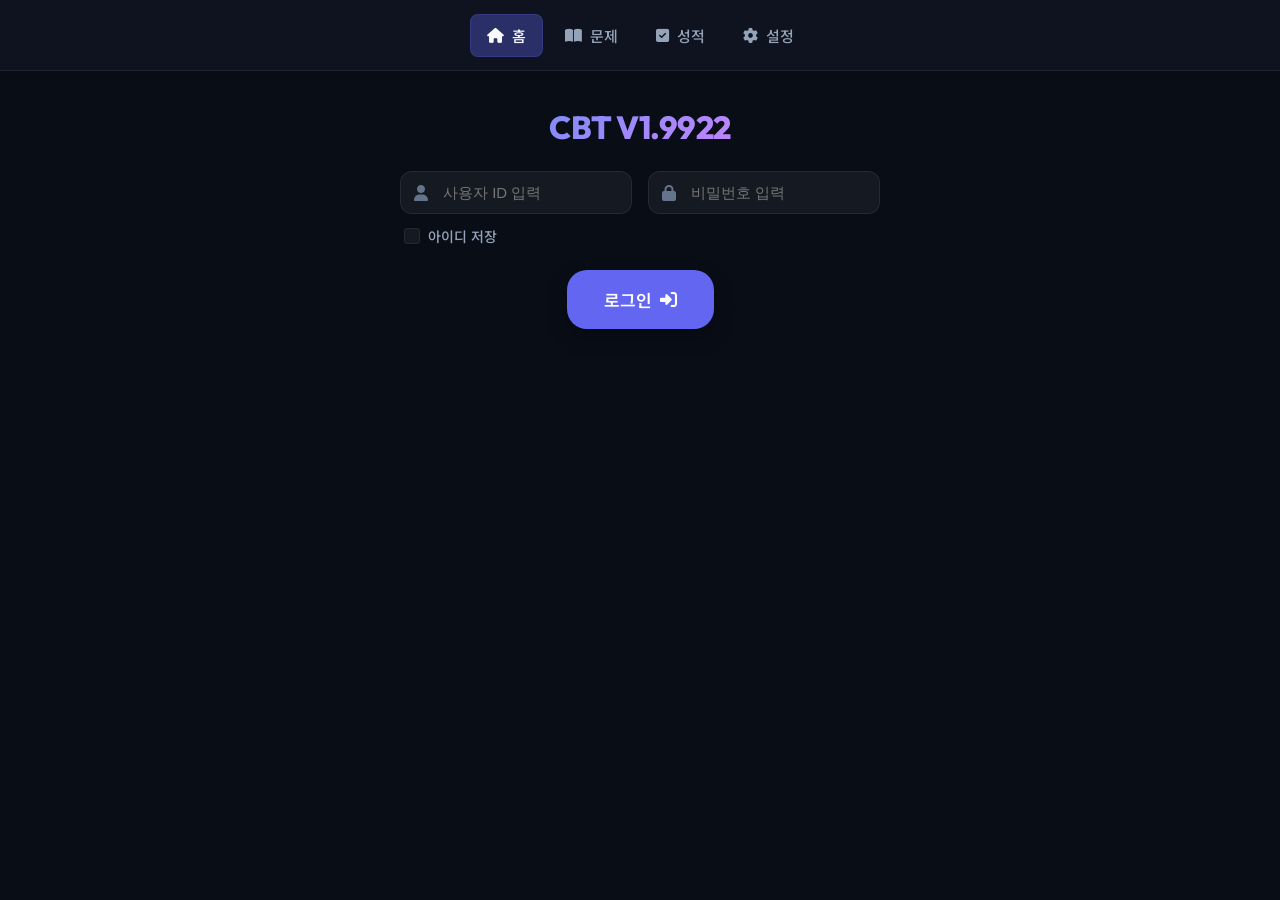
==== commit 0d9a3f63: "style: adjust mobile margins, hint font size, and desktop choice number button size (V1.9922)" ====
--- a/index.html
+++ b/index.html
@@ -1,12 +1,12 @@
 <!-- ======================================================= -->
-<!-- CBT 웹 앱 Version: V1.9921                            -->
+<!-- CBT 웹 앱 Version: V1.9922                            -->
 <!-- ======================================================= -->
 <!DOCTYPE html>
 <html lang="ko">
 <head>
     <meta charset="UTF-8">
     <meta name="viewport" content="width=device-width, initial-scale=1.0">
-    <title>CBT V1.9921 - 최강 CBT 스타일 문제풀이</title>
+    <title>CBT V1.9922 - 최강 CBT 스타일 문제풀이</title>
     <meta name="description" content="에너지기능사, 에너지산업관리기사, 에너지기능장, 가스기능사, 공조기능사 기출문제 무료 CBT 풀이 사이트. 실시간 채점 및 자동 힌트 제공.">
     <!-- Google Fonts -->
     <link rel="preconnect" href="https://fonts.googleapis.com">
@@ -15,7 +15,7 @@
     <!-- FontAwesome for icons -->
     <link rel="stylesheet" href="https://cdnjs.cloudflare.com/ajax/libs/font-awesome/6.4.0/css/all.min.css">
     <!-- Custom CSS -->
-    <link rel="stylesheet" href="css/style.css?v=1.9921">
+    <link rel="stylesheet" href="css/style.css?v=1.9922">
 </head>
 <body>
     <!-- Premium Header -->
@@ -42,7 +42,7 @@
         <!-- 1. Home / Introduction Screen -->
         <section id="home-screen" class="view-section active-view">
             <div class="hero-section">
-                <h1 class="hero-title"><span class="gradient-text">CBT V1.9921</span></h1>
+                <h1 class="hero-title"><span class="gradient-text">CBT V1.9922</span></h1>
                 
                 <!-- Login Box -->
                 <div class="login-box" id="login-form-container">
--- a/css/style.css
+++ b/css/style.css
@@ -1,4 +1,4 @@
-/* Antigravity CBT CSS Design System - Premium Dark Theme & Glassmorphism V1.9921 */
+/* Antigravity CBT CSS Design System - Premium Dark Theme & Glassmorphism V1.9922 */
 
 :root {
     /* Color Palette */
@@ -894,8 +894,8 @@
 
 /* 1. 번호 버튼 (.choice-num-btn) */
 .choice-num-btn {
-    width: 48px;
-    height: 48px;
+    width: 42px;
+    height: 42px;
     border-radius: 50%;
     background: rgba(56, 189, 248, 0.12); /* 미선택: 연한 하늘색 */
     border: 1px solid rgba(56, 189, 248, 0.25);
@@ -1054,7 +1054,7 @@
 
 .explanation-header {
     font-weight: 700;
-    font-size: 15px;
+    font-size: 18px;
     color: var(--warning);
     display: flex;
     align-items: center;
@@ -1064,7 +1064,7 @@
 
 .explanation-content {
     color: var(--text-primary);
-    font-size: 15px;
+    font-size: 18px;
     line-height: 1.6;
     white-space: pre-line;
 }
@@ -1446,7 +1446,7 @@
     
     /* 화면 여백 및 폰트 최적화 */
     .app-content {
-        padding: 12px 10px; /* 좌우 마진 최소화 */
+        padding: 12px 0px; /* 카드/헤더가 화면 끝까지 닿도록 수정 */
     }
     
     .hero-section {
@@ -1467,7 +1467,7 @@
     }
     
     .question-card {
-        padding: 16px 16px; /* 좌우 마진 극소화 */
+        padding: 16px 10px; /* 카드 내부 콘텐츠의 좌우 여백을 10px로 축소 */
         border-radius: var(--border-radius-md);
     }
     
@@ -1503,9 +1503,14 @@
     }
     
     .quiz-header {
-        padding: 12px 16px;
+        padding: 12px 10px; /* 헤더 콘텐츠의 좌우 여백을 10px로 축소 */
         flex-wrap: wrap;
         gap: 10px;
+    }
+
+    /* 힌트(해설) 박스 모바일 패딩 축소 */
+    .explanation-panel {
+        padding: 12px 10px; /* 기존 20px에서 10px 수준으로 패딩 축소 */
     }
     
     .quiz-header-right {
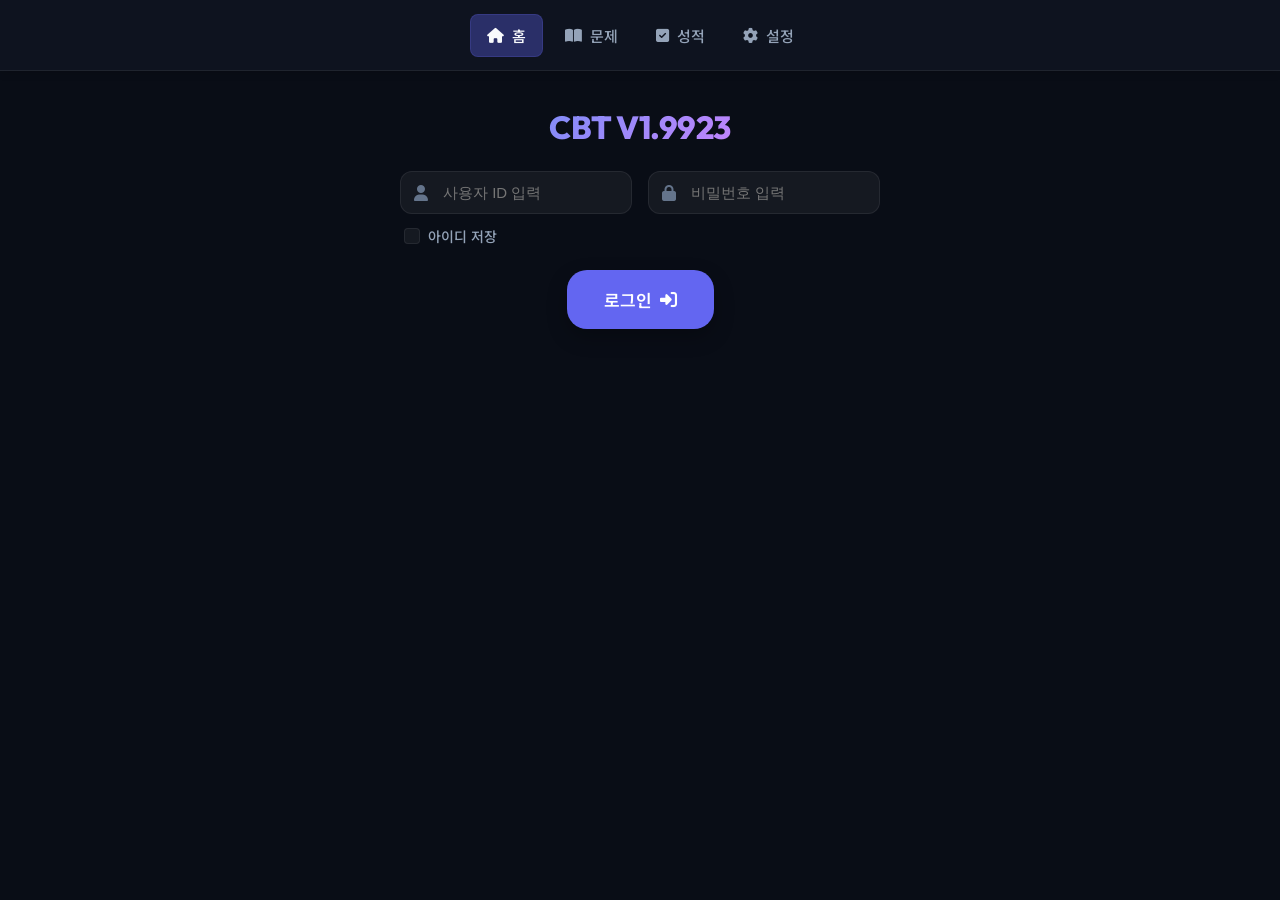
==== commit 7ba26365: "style: 문제 번호 배지와 보기 단추 크기 통일 및 모바일 정렬 개선 (V1.9923)" ====
--- a/index.html
+++ b/index.html
@@ -1,12 +1,12 @@
 <!-- ======================================================= -->
-<!-- CBT 웹 앱 Version: V1.9922                            -->
+<!-- CBT 웹 앱 Version: V1.9923                            -->
 <!-- ======================================================= -->
 <!DOCTYPE html>
 <html lang="ko">
 <head>
     <meta charset="UTF-8">
     <meta name="viewport" content="width=device-width, initial-scale=1.0">
-    <title>CBT V1.9922 - 최강 CBT 스타일 문제풀이</title>
+    <title>CBT V1.9923 - 최강 CBT 스타일 문제풀이</title>
     <meta name="description" content="에너지기능사, 에너지산업관리기사, 에너지기능장, 가스기능사, 공조기능사 기출문제 무료 CBT 풀이 사이트. 실시간 채점 및 자동 힌트 제공.">
     <!-- Google Fonts -->
     <link rel="preconnect" href="https://fonts.googleapis.com">
@@ -15,7 +15,7 @@
     <!-- FontAwesome for icons -->
     <link rel="stylesheet" href="https://cdnjs.cloudflare.com/ajax/libs/font-awesome/6.4.0/css/all.min.css">
     <!-- Custom CSS -->
-    <link rel="stylesheet" href="css/style.css?v=1.9922">
+    <link rel="stylesheet" href="css/style.css?v=1.9923">
 </head>
 <body>
     <!-- Premium Header -->
@@ -42,7 +42,7 @@
         <!-- 1. Home / Introduction Screen -->
         <section id="home-screen" class="view-section active-view">
             <div class="hero-section">
-                <h1 class="hero-title"><span class="gradient-text">CBT V1.9922</span></h1>
+                <h1 class="hero-title"><span class="gradient-text">CBT V1.9923</span></h1>
                 
                 <!-- Login Box -->
                 <div class="login-box" id="login-form-container">
@@ -175,7 +175,7 @@
                                 <i class="fa-regular fa-clock"></i> <span id="timer-text">00:00</span>
                             </div>
                             <!-- 🏆 실시간 누적 스코어 표시 영역 -->
-                            <div class="quiz-score" id="quiz-score-container" style="background: rgba(16, 185, 129, 0.12); border: 1px solid var(--success-border); padding: 6px 12px; border-radius: 8px; font-size: 15px; font-weight: 700; color: var(--success); display: inline-flex; align-items: center; gap: 6px; min-width: 110px; justify-content: center; margin-right: 10px; font-family: 'Outfit', sans-serif;">
+                            <div class="quiz-score" id="quiz-score-container" style="background: rgba(16, 185, 129, 0.12); border: 1px solid var(--success-border); padding: 6px 8px; border-radius: 8px; font-size: 15px; font-weight: 700; color: var(--success); display: inline-flex; align-items: center; gap: 6px; min-width: 80px; justify-content: center; margin-right: 5px; font-family: 'Outfit', sans-serif;">
                                 <i class="fa-solid fa-trophy"></i>  <span id="score-text">0</span>
                             </div>
                             <button class="btn btn-outline btn-sm" id="calculator-btn" aria-label="계산기" style="display: inline-flex; align-items: center; justify-content: center; width: 38px; height: 38px; padding: 0; border-radius: 50%; margin-right: 10px;"><i class="fa-solid fa-calculator" style="font-size: 1.5em;"></i></button>
--- a/css/style.css
+++ b/css/style.css
@@ -1,4 +1,4 @@
-/* Antigravity CBT CSS Design System - Premium Dark Theme & Glassmorphism V1.9922 */
+/* Antigravity CBT CSS Design System - Premium Dark Theme & Glassmorphism V1.9923 */
 
 :root {
     /* Color Palette */
@@ -824,8 +824,13 @@
   color: white;
   font-family: 'Outfit', sans-serif;
   font-weight: 800;
-  font-size: 15px;
-  padding: 6px 12px;
+  font-size: 20px;
+  width: 38px;
+  height: 38px;
+  display: inline-flex;
+  align-items: center;
+  justify-content: center;
+  line-height: 1;
   border-radius: 8px;
   flex-shrink: 0;
   cursor: pointer; /* 👈 마우스를 올렸을 때 클릭 가능한 손가락 모양으로 변경 */
@@ -894,15 +899,15 @@
 
 /* 1. 번호 버튼 (.choice-num-btn) */
 .choice-num-btn {
-    width: 42px;
-    height: 42px;
+    width: 38px;
+    height: 38px;
     border-radius: 50%;
     background: rgba(56, 189, 248, 0.12); /* 미선택: 연한 하늘색 */
     border: 1px solid rgba(56, 189, 248, 0.25);
     color: #38bdf8; /* 하늘색 */
     font-family: 'Outfit', sans-serif;
     font-weight: 800;
-    font-size: 24px;
+    font-size: 20px;
     display: flex;
     align-items: center;
     justify-content: center;
@@ -1476,11 +1481,7 @@
         margin-bottom: 20px;
     }
     
-    .question-num-badge {
-        padding: 6px 6px;
-        font-size: 16px;
-    }
-    
+
     .question-text {
         font-size: 18px; /* 폰트 최대화 */
         line-height: 1.6;
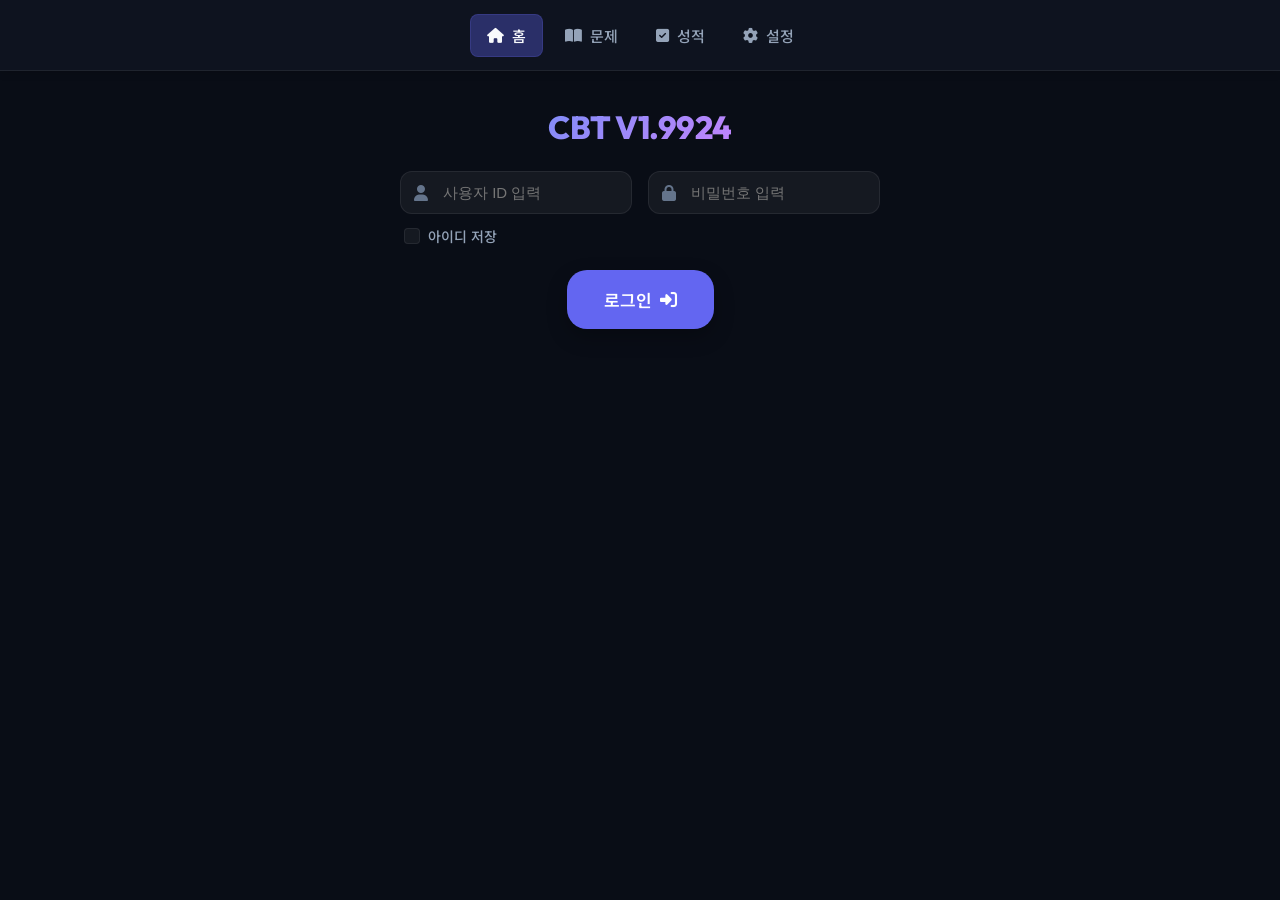
==== commit ebc8e78a: "style: 문제·보기·지문 폰트 크기 데스크톱·모바일 전체 18px로 통일 (V1.9924)" ====
--- a/index.html
+++ b/index.html
@@ -1,12 +1,12 @@
 <!-- ======================================================= -->
-<!-- CBT 웹 앱 Version: V1.9923                            -->
+<!-- CBT 웹 앱 Version: V1.9924                            -->
 <!-- ======================================================= -->
 <!DOCTYPE html>
 <html lang="ko">
 <head>
     <meta charset="UTF-8">
     <meta name="viewport" content="width=device-width, initial-scale=1.0">
-    <title>CBT V1.9923 - 최강 CBT 스타일 문제풀이</title>
+    <title>CBT V1.9924 - 최강 CBT 스타일 문제풀이</title>
     <meta name="description" content="에너지기능사, 에너지산업관리기사, 에너지기능장, 가스기능사, 공조기능사 기출문제 무료 CBT 풀이 사이트. 실시간 채점 및 자동 힌트 제공.">
     <!-- Google Fonts -->
     <link rel="preconnect" href="https://fonts.googleapis.com">
@@ -15,7 +15,7 @@
     <!-- FontAwesome for icons -->
     <link rel="stylesheet" href="https://cdnjs.cloudflare.com/ajax/libs/font-awesome/6.4.0/css/all.min.css">
     <!-- Custom CSS -->
-    <link rel="stylesheet" href="css/style.css?v=1.9923">
+    <link rel="stylesheet" href="css/style.css?v=1.9924">
 </head>
 <body>
     <!-- Premium Header -->
@@ -42,7 +42,7 @@
         <!-- 1. Home / Introduction Screen -->
         <section id="home-screen" class="view-section active-view">
             <div class="hero-section">
-                <h1 class="hero-title"><span class="gradient-text">CBT V1.9923</span></h1>
+                <h1 class="hero-title"><span class="gradient-text">CBT V1.9924</span></h1>
                 
                 <!-- Login Box -->
                 <div class="login-box" id="login-form-container">
--- a/css/style.css
+++ b/css/style.css
@@ -1,4 +1,4 @@
-/* Antigravity CBT CSS Design System - Premium Dark Theme & Glassmorphism V1.9923 */
+/* Antigravity CBT CSS Design System - Premium Dark Theme & Glassmorphism V1.9924 */
 
 :root {
     /* Color Palette */
@@ -875,7 +875,7 @@
 }
 
 .question-text {
-    font-size: 20px;
+    font-size: 18px;
     font-weight: 500;
     line-height: 1.6;
     white-space: pre-line; /* preserves formatting of questions */
@@ -1491,6 +1491,10 @@
         font-size: 18px; /* 보기 폰트 확대 */
         padding: 0; /* 이중 패딩 제거로 수직 간격 정상화 */
         text-align: left;
+    }
+    
+    .choice-text-btn {
+        font-size: 18px; /* 데스크톱 20px에서 모바일 18px로 통일 */
     }
     
     .choice-num-btn {
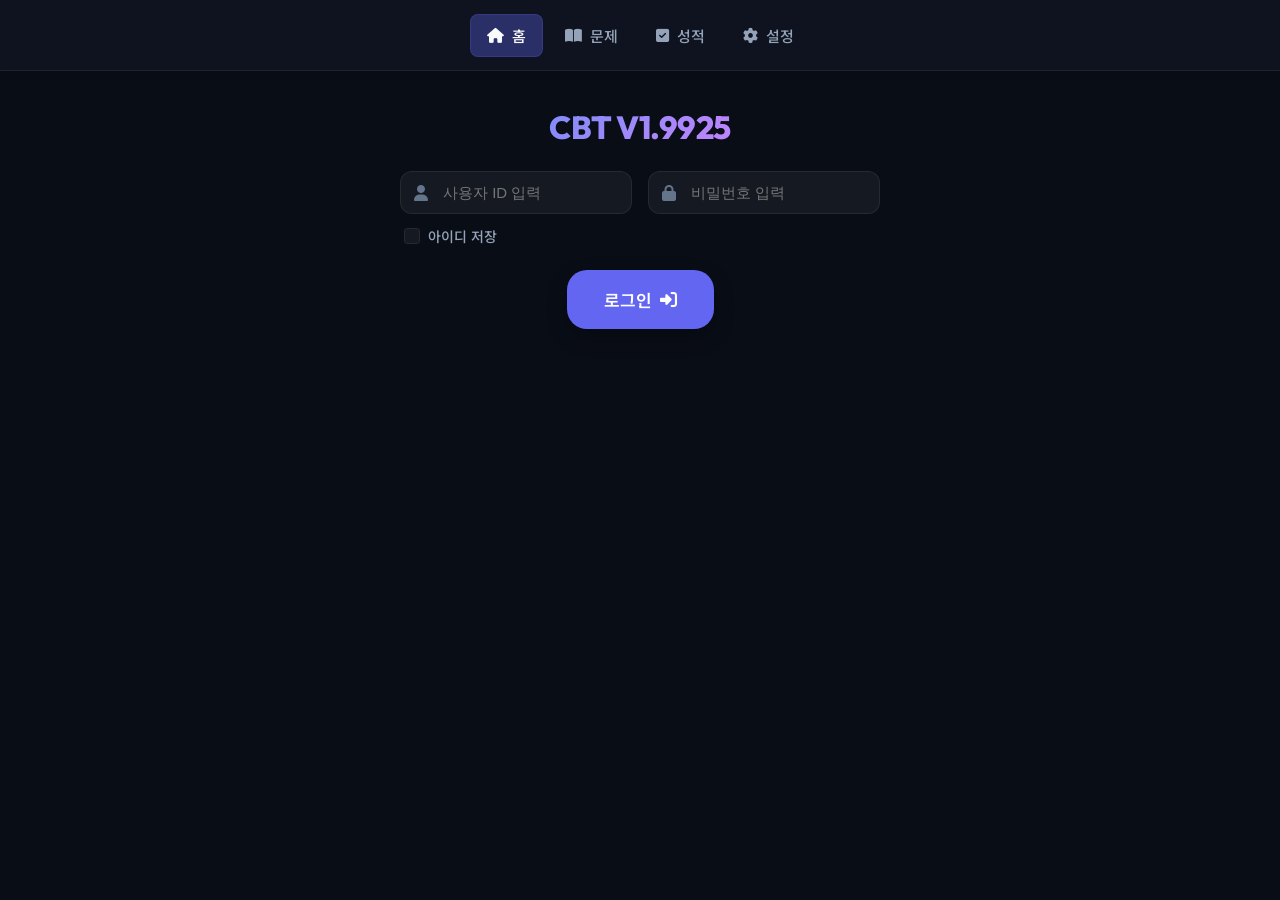
==== commit 144866d1: "style: 버전 V1.9925로 업데이트" ====
--- a/index.html
+++ b/index.html
@@ -1,12 +1,12 @@
 <!-- ======================================================= -->
-<!-- CBT 웹 앱 Version: V1.9924                            -->
+<!-- CBT 웹 앱 Version: V1.9925                            -->
 <!-- ======================================================= -->
 <!DOCTYPE html>
 <html lang="ko">
 <head>
     <meta charset="UTF-8">
     <meta name="viewport" content="width=device-width, initial-scale=1.0">
-    <title>CBT V1.9924 - 최강 CBT 스타일 문제풀이</title>
+    <title>CBT V1.9925 - 최강 CBT 스타일 문제풀이</title>
     <meta name="description" content="에너지기능사, 에너지산업관리기사, 에너지기능장, 가스기능사, 공조기능사 기출문제 무료 CBT 풀이 사이트. 실시간 채점 및 자동 힌트 제공.">
     <!-- Google Fonts -->
     <link rel="preconnect" href="https://fonts.googleapis.com">
@@ -15,7 +15,7 @@
     <!-- FontAwesome for icons -->
     <link rel="stylesheet" href="https://cdnjs.cloudflare.com/ajax/libs/font-awesome/6.4.0/css/all.min.css">
     <!-- Custom CSS -->
-    <link rel="stylesheet" href="css/style.css?v=1.9924">
+    <link rel="stylesheet" href="css/style.css?v=1.9925">
 </head>
 <body>
     <!-- Premium Header -->
@@ -42,7 +42,7 @@
         <!-- 1. Home / Introduction Screen -->
         <section id="home-screen" class="view-section active-view">
             <div class="hero-section">
-                <h1 class="hero-title"><span class="gradient-text">CBT V1.9924</span></h1>
+                <h1 class="hero-title"><span class="gradient-text">CBT V1.9925</span></h1>
                 
                 <!-- Login Box -->
                 <div class="login-box" id="login-form-container">
@@ -439,7 +439,7 @@
             </div>
             
             <div class="modal-footer">
-                <button class="btn btn-outline" id="result-review-btn">오답 확인하기</button>
+                <button class="btn btn-outline" id="result-review-btn">복습</button>
                 <button class="btn btn-primary" id="result-close-btn">완료</button>
             </div>
         </div>
--- a/css/style.css
+++ b/css/style.css
@@ -1,4 +1,4 @@
-/* Antigravity CBT CSS Design System - Premium Dark Theme & Glassmorphism V1.9924 */
+/* Antigravity CBT CSS Design System - Premium Dark Theme & Glassmorphism V1.9925 */
 
 :root {
     /* Color Palette */
@@ -1544,7 +1544,7 @@
 .nested-table {
     width: 100%;
     border-collapse: collapse;
-    margin: 16px 0;
+    margin: 14px 0;
     font-size: 14px;
     background: rgba(255, 255, 255, 0.02);
     border: 1px solid var(--glass-border);
